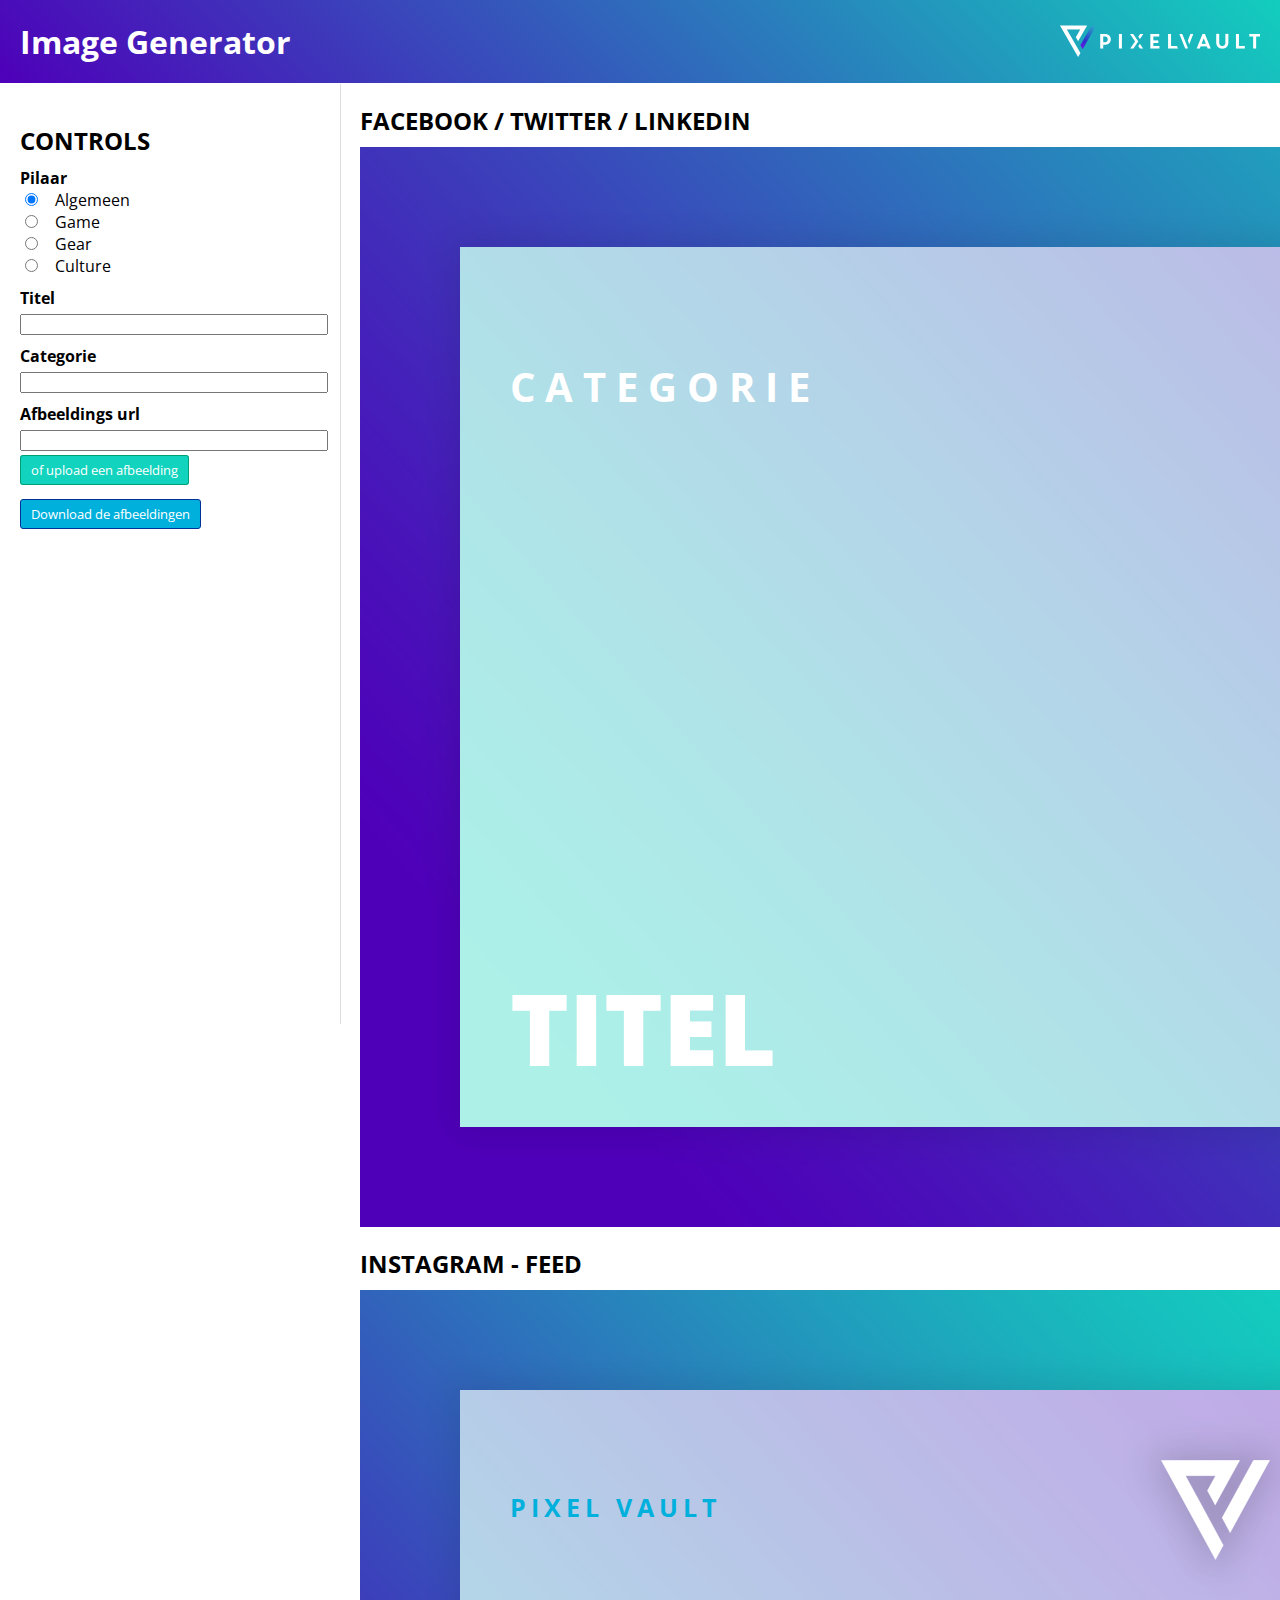
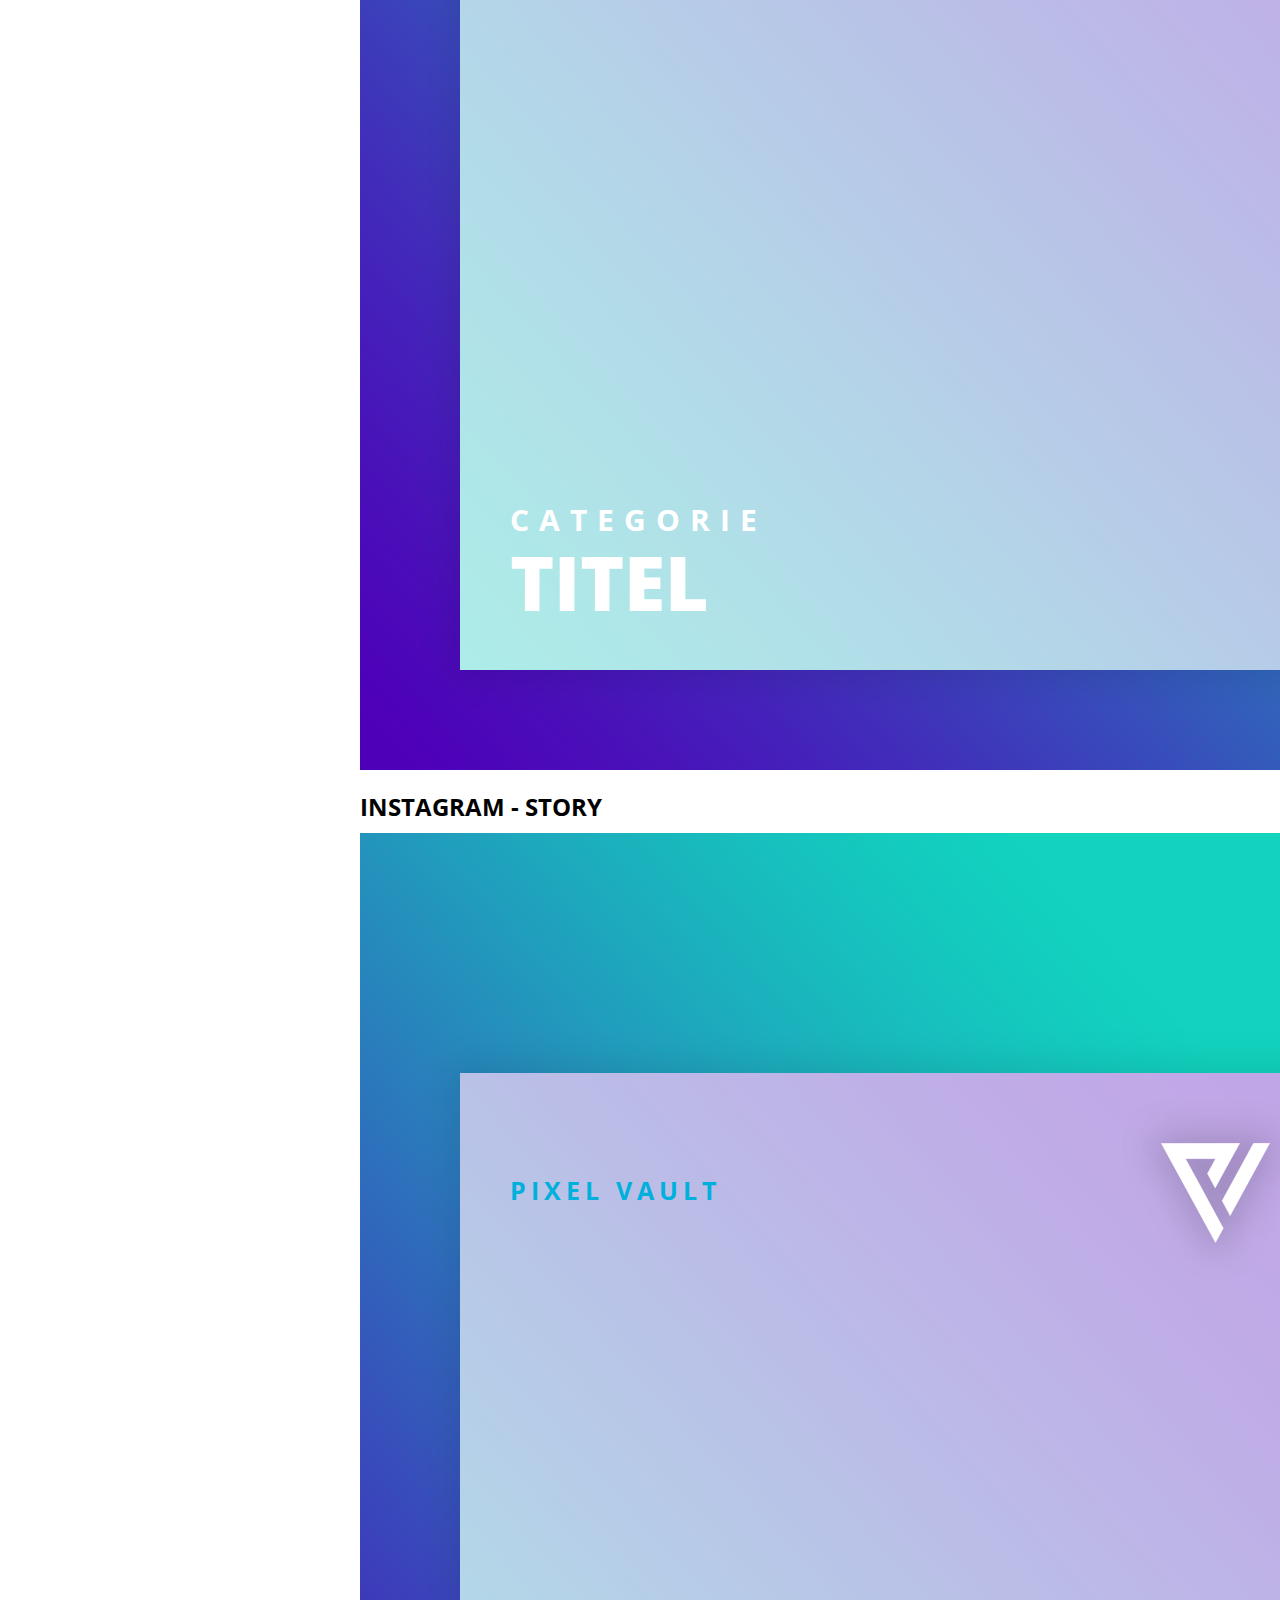
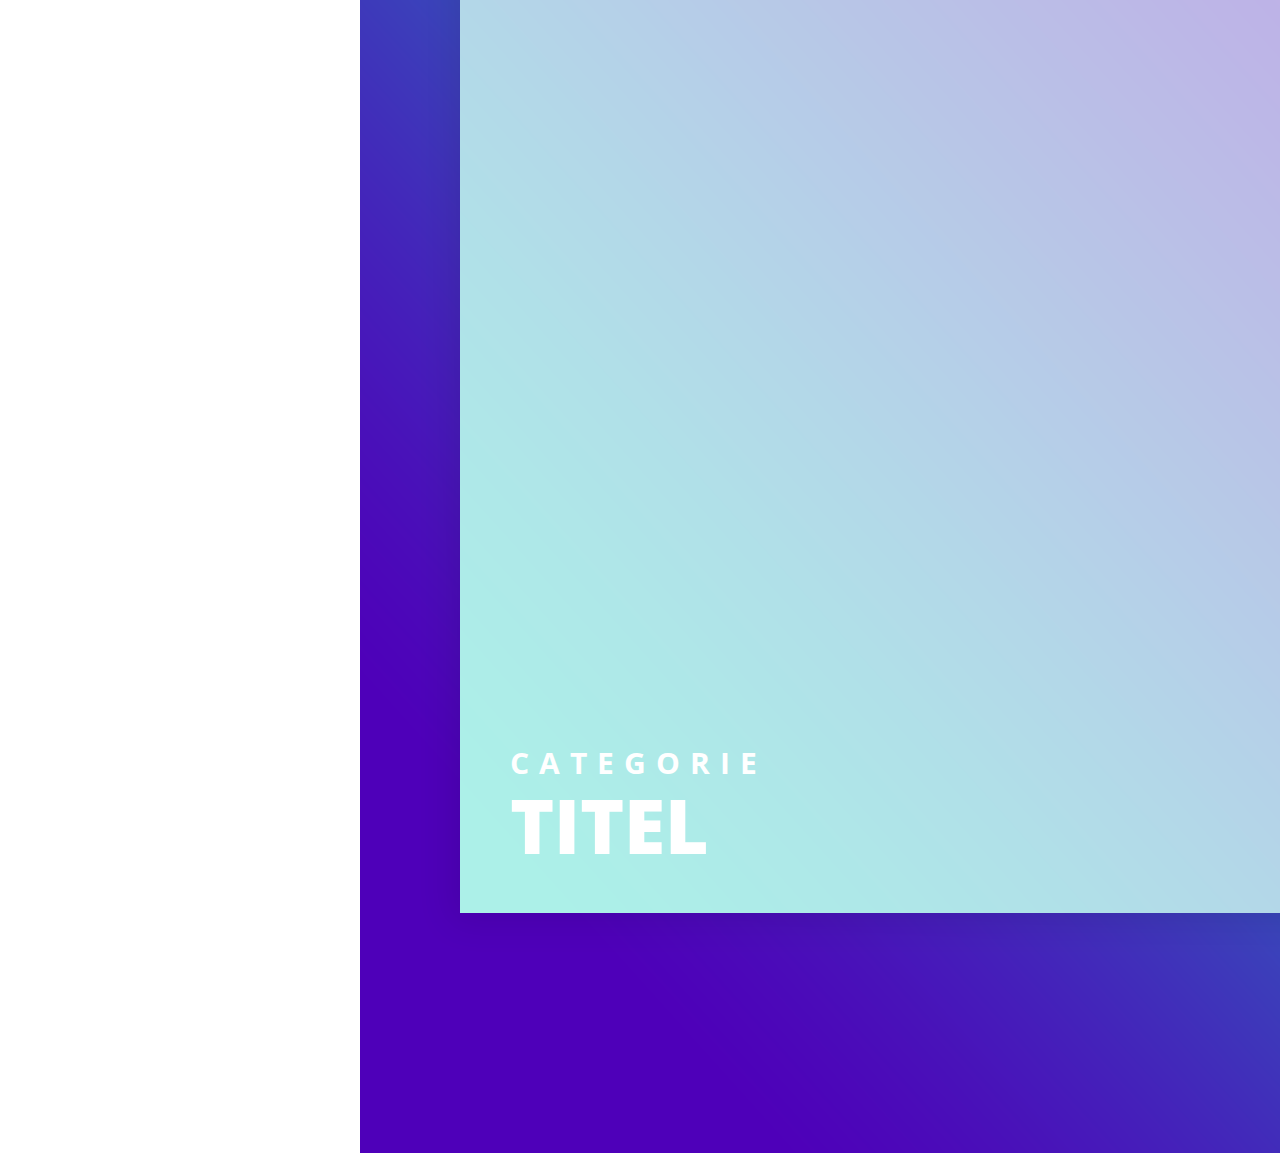
==== img-gen.html @ 2f90450e "Image bij 9-16 format stond pixel te laag." ====
<!DOCTYPE html>
<html>
 <head>
  <title>Image Generator | Pixel Vault</title>

  <link rel="preconnect" href="https://fonts.gstatic.com">
  <link href="https://fonts.googleapis.com/css2?family=Open+Sans:wght@300;400;700;800&display=swap" rel="stylesheet">

  <style>
   #container {
    width: 100%;
    margin: 0px auto;
   }
   #app {
    display: flex;
   }

   /*Text*/
   p, h1, h2, h3, h4, h5, label, button {
    font-family: 'Open Sans', sans-serif;
    margin: 0;
   }

   h2 {
    margin: 20px 0px 10px 0px;
    text-transform: uppercase;
   }

   h3.title {
    font-weight: 800;
    color: #ffffff;
    text-transform: uppercase;
    line-height: 1;
   }

   h4.category {
    font-weight: 700;
    color: #ffffff;
    text-transform: uppercase;
    letter-spacing: 10px;
    line-height: 1;
   }

   h5.pillar,
   .general h5.pillar,
   .game h5.pillar {
    font-weight: 700;
    text-transform: uppercase;
    color: #00b0dc;
    white-space: nowrap;
    line-height: 1;
    letter-spacing: 5px;
   }

   .gear h5.pillar {
    color: #11d3be ;
   }

   .culture h5.pillar {
    color: #dd49ea  ;
   }

   /*Elements*/
   [type="text"] {
    width: 100%;
    margin: 5px 0px 0px 0px;
   }

   .label {
    margin: 10px 0px 0px 0px;
   }

   .button {
    background: none;
    border: 1px solid #dddddd;
    border-radius: 3px;
    padding: 5px 10px;
    font-size: 13px;
   }

   .button.upload {
    background-color: #11d3be;
    border-color: #009f74 !important;
    color: white;
   }

   .button.download {
    background-color: #00b0dc;
    border-color: #003298 !important;
    color: white;
   }

   body,
   #container {
    margin: 0px auto;
   }

   #header {
    width: 100%;
    margin: 0px auto;
    padding: 20px 20px;
    background: rgb(78,0,185);
    background: linear-gradient(45deg, rgba(78,0,185,1) 0%, rgba(17,211,190,1) 100%);
    color: #ffffff;
    position: fixed;
   }

   #header .logo {
    background-image: url('./img/logo-pixelvault.png');
    background-repeat: no-repeat;
    background-position: center right 40px;
    background-size: 200px
   }

   #app {
    padding: 84px 0px 0px 0px;
   }

   /*Input*/
   #input {
    width: 300px;
    height: 100%;
    border-right: 1px solid #dddddd;
    background-color: #ffffff;
    padding: 20px;
    position: fixed;
   }

   #input #pillar_input {
    display: flex;
    flex-direction: column;	
   }

   #input p.label {
    font-weight: bold;
   }

   #input #pillar_input div label {
    margin: 0px 0px 0px 10px;
   }

   #input button#download {
    margin: 20px 0px 0px 0px ;
   }

   #input div.button_div {
    margin: 10px 0px 0px 0px;
   }
   /*Output*/
   #output {
    margin: 0px 0px 0px 340px;
    padding: 0px 0px 0px 20px;
    z-index: -1;
   }

   /*16:9*/
   #output #output_16-9 {
    width: 1920px;
    height: 1080px;
   }
   
   #output #output_16-9 .background_img {
    position: absolute;
    width: 1920px;
    height: 1080px;
    z-index: -1;
   }

   #output #output_16-9 .overlay {
    width: 1920px;
    height: 1080px;
    position: absolute;
    top: 0;
   } 

   #output #output_16-9 h3.title {
    font-size: 100px;
    position: absolute;
    bottom: 150px;
    left: 150px;
    right: 150px;
   }

   #output #output_16-9 h4.category {
    font-size: 40px;
    position: absolute;
    top: 220px;
    left: 150px;
   }

   #output #output_16-9 h5.pillar {
    font-size: 25px;
    position: absolute;
    right: 350px;
    top: 230px;
   }

   /*1:1*/
   #output #output_1-1 {
    width: 1080px;
    height: 1080px;
    overflow: hidden;
   }

   #output #output_1-1 .background_img {
    position: absolute;
    left: -40%;
    width: 1920px;
    height: 1080px;
    z-index: -1;
   }

   #output #output_1-1 .overlay {
    width: 1080px;
    height: 1080px;
    position: absolute;
    top: 0;
   } 
   
   #output #output_1-1 h5.pillar {
    font-size: 25px;
    position: absolute;
    top: 205px;
    left: 150px;
   }

   #output #output_1-1 .text {
    position: absolute;
    bottom: 150px;
    left: 150px;
    right: 150px;
   }

   #output #output_1-1 h4.category {
    font-size: 30px;
    padding: 0 0 10px 0;
   }

   #output #output_1-1 h3.title {
    font-size: 75px;
   }

   /*9:16*/
   #output #output_9-16 {
    width: 1080px;
    height: 1920px;
    overflow: hidden;
   }

   #output #output_9-16 .background_img {
    position: absolute;
    top: 240px;
    left: -40%;
    height: 1440px;
    z-index: -1;
   }

   #output #output_9-16 .overlay {
    width: 1080px;
    height: 1920px;
    position: absolute;
    top: 0;
   } 

   #output #output_9-16 h5.pillar {
    font-size: 25px;
    position: absolute;
    top: 345px;
    left: 150px;
   }

   #output #output_9-16 .text {
    position: absolute;
    bottom: 290px;
    left: 150px;
    right: 150px;
   }

   #output #output_9-16 h4.category {
    font-size: 30px;
    padding: 0 0 10px 0;
   }

   #output #output_9-16 h3.title {
    font-size: 75px;
   }

  </style>
 </head>
 <body>
   <div id="container">
    <div id="header">
     <div class="logo">
      <h1>Image Generator</h1>
     </div>
    </div>
    <div id="app">
     <div id="input">
      <h2>Controls</h2>
      <p class="label">Pilaar</p>
      <div id="pillar_input">
       <div>
        <input type="radio" id="pillar_general" name="pillar" value="general" checked>
        <label for="pillar_general">Algemeen</label>
       </div>
       <div>
        <input type="radio" id="pillar_game" name="pillar" value="game">
        <label for="pillar_game">Game</label>
       </div>
       <div>
        <input type="radio" id="pillar_gear" name="pillar" value="gear">
        <label for="pillar_gear">Gear</label>
       </div>
       <div>
        <input type="radio" id="pillar_culture" name="pillar" value="culture">
        <label for="pillar_culture">Culture</label>
       </div>
      </div>
      <p class="label">Titel</p>
      <input type="text" id="title">
      <p class="label">Categorie</p>
      <input type="text" id="category">
      <p class="label">Afbeeldings url</p>
      <input type="text" id="imageurl">
      <div class="button_div">
       <input type="file" data-for="image" id="image" class="input" accept="image/gif, image/jpeg, image/png" name="image" style="display: none;">
       <label for="image" class="button upload">of upload een afbeelding</label>
      </div>
      <button id="download" class="button download">Download de afbeeldingen</button>
     </div>
     <div id="output">
      <h2>Facebook / Twitter / LinkedIn</h2>
      <div id="output_16-9" class="output general">
       <div style="position: relative;">
        <div class="overlay" style="background: url('./img/overlay_16-9_general.png'); background-size: cover; background-repeat: no-repeat;">
          <h4 class="category">Categorie</h4>
          <h5 class="pillar">Pixel Vault</h5>
          <h3 class="title">Titel</h3>
        </div>
        <img src="" class="background_img" crossorigin="anonymous">
       </div>
      </div>
      <h2>Instagram - Feed</h2>
      <div id="output_1-1" class="output general">
       <div style="position: relative;">
        <div class="overlay" style="background: url('./img/overlay_1-1_general.png'); background-size: cover; background-repeat: no-repeat;">
         <h5 class="pillar">Pixel Vault</h5>
         <div class="text">
          <h4 class="category">Categorie</h4>
          <h3 class="title">Titel</h3>
         </div>
        </div>
        <img src="" class="background_img" crossorigin="anonymous">
       </div>				
      </div>
      <h2>Instagram - Story</h2>
      <div id="output_9-16" class="output general">
       <div style="position: relative;">
        <div class="overlay" style="background: url('./img/overlay_9-16_general.png'); background-size: cover; background-repeat: no-repeat;">
         <h5 class="pillar">Pixel Vault</h5>
         <div class="text">
          <h4 class="category">Categorie</h4>
          <h3 class="title">Titel</h3>
         </div>
        </div>
        <img src="" class="background_img" crossorigin="anonymous">
       </div>			   
      </div>
     </div>
    </div>
   </div>
 </body>
 <script src="https://code.jquery.com/jquery-3.6.0.min.js" integrity="sha256-/xUj+3OJU5yExlq6GSYGSHk7tPXikynS7ogEvDej/m4=" crossorigin="anonymous"></script>
 <script src="./dom-to-image-improved.js"></script>
 <script src="https://cdnjs.cloudflare.com/ajax/libs/FileSaver.js/2.0.0/FileSaver.min.js" integrity="sha512-csNcFYJniKjJxRWRV1R7fvnXrycHP6qDR21mgz1ZP55xY5d+aHLfo9/FcGDQLfn2IfngbAHd8LdfsagcCqgTcQ==" crossorigin="anonymous" referrerpolicy="no-referrer"></script>
 <script>
  $(document).ready(function(){
   //Tover tekst en plaatje in de visualisaties
   $("#title").on("input", function(){
    $("h3.title").text($(this).val());
   });
   $("#category").on("input", function(){
    $("h4.category").text($(this).val());
   });
   $("#imageurl").on("input", function(){
    $(".background_img").attr('src',$(this).val());
   });

   //Verander classes en CSS op basis van pilaar
   $('input[name=pillar]').change(function() {
    if($(this).val() == "general"){   
     $('.output').addClass('general');
     $(".output").removeClass('game');
     $(".output").removeClass('gear');
     $(".output").removeClass('culture');
     $("h5.pillar").text('Pixel Vault');
     $("#output_16-9 .overlay").css({'background':'url("./img/overlay_16-9_general.png")','background-repeat':'no-repeat','background-size':'cover'});
     $("#output_1-1 .overlay").css({'background':'url("./img/overlay_1-1_general.png")','background-repeat':'no-repeat','background-size':'cover'});
     $("#output_9-16 .overlay").css({'background':'url("./img/overlay_9-16_general.png")','background-repeat':'no-repeat','background-size':'cover'});
    }
    else if($(this).val() == "game"){
     $('.output').addClass('game');
     $(".output").removeClass('general');
     $(".output").removeClass('gear');
     $(".output").removeClass('culture');
     $("h5.pillar").text($(this).val());
     $("#output_16-9 .overlay").css({'background':'url("./img/overlay_16-9_game.png")','background-repeat':'no-repeat','background-size':'cover'});
     $("#output_1-1 .overlay").css({'background':'url("./img/overlay_1-1_game.png")','background-repeat':'no-repeat','background-size':'cover'});
     $("#output_9-16 .overlay").css({'background':'url("./img/overlay_9-16_game.png")','background-repeat':'no-repeat','background-size':'cover'});
    }
    else if($(this).val() == "gear"){
     $('.output').addClass('gear');
     $(".output").removeClass('game');
     $(".output").removeClass('general');
     $(".output").removeClass('culture');
     $("h5.pillar").text($(this).val());
     $("#output_16-9 .overlay").css({'background':'url("./img/overlay_16-9_gear.png")','background-repeat':'no-repeat','background-size':'cover'});
     $("#output_1-1 .overlay").css({'background':'url("./img/overlay_1-1_gear.png")','background-repeat':'no-repeat','background-size':'cover'});
     $("#output_9-16 .overlay").css({'background':'url("./img/overlay_9-16_gear.png")','background-repeat':'no-repeat','background-size':'cover'});
    }
    else if($(this).val() == "culture"){
     $('.output').addClass('culture');
     $(".output").removeClass('game');
     $(".output").removeClass('gear');
     $(".output").removeClass('general');
     $("h5.pillar").text($(this).val());
     $("#output_16-9 .overlay").css({'background':'url("./img/overlay_16-9_culture.png")','background-repeat':'no-repeat','background-size':'cover'});
     $("#output_1-1 .overlay").css({'background':'url("./img/overlay_1-1_culture.png")','background-repeat':'no-repeat','background-size':'cover'});
     $("#output_9-16 .overlay").css({'background':'url("./img/overlay_9-16_culture.png")','background-repeat':'no-repeat','background-size':'cover'});
    }
   });

   //Gebruik afbeelding
   $("#image").change(function () {
    if (this.files && this.files[0]) {
     var reader = new FileReader();
     reader.onload = function (e) {
      $('.background_img').attr('src', e.target.result);
     }
     reader.readAsDataURL(this.files[0]);
    }
   });

   //Download de plaatjes
   $("#download").click(function(){
    var x = new Date();
    var y = x.getFullYear().toString();
    var m = (x.getMonth() + 1).toString();
    var d = x.getDate().toString();
    var hh = x.getHours().toString();
    var mm = x.getMinutes().toString();
    (d.length == 1) && (d = '0' + d);
    (m.length == 1) && (m = '0' + m);
    (hh.length == 1) && (hh = '0' + hh);
    (mm.length == 1) && (mm = '0' + mm);
    var date = y + m + d + '_' + hh + mm;

    domtoimage.toJpeg(document.getElementById('output_16-9'), {cacheBust:true, quality: 0.9, width: 1920, height: 1080})
    .then(function (dataUrl) {
        var link = document.createElement('a');
        link.download = date + '_16-9.jpeg';
        link.href = dataUrl;
        link.click();
    });
    domtoimage.toJpeg(document.getElementById('output_1-1'), {cacheBust:true, quality: 0.9, width: 1080, height: 1080})
    .then(function (dataUrl) {
        var link = document.createElement('a');
        link.download = date + '_1-1.jpeg';
        link.href = dataUrl;
        link.click();
    });
    domtoimage.toJpeg(document.getElementById('output_9-16'), {cacheBust:true, quality: 0.9, width: 1080, height: 1920})
    .then(function (dataUrl) {
        var link = document.createElement('a');
        link.download = date + '_9-16.jpeg';
        link.href = dataUrl;
        link.click();
    });
   });
  })
 </script>
</html>
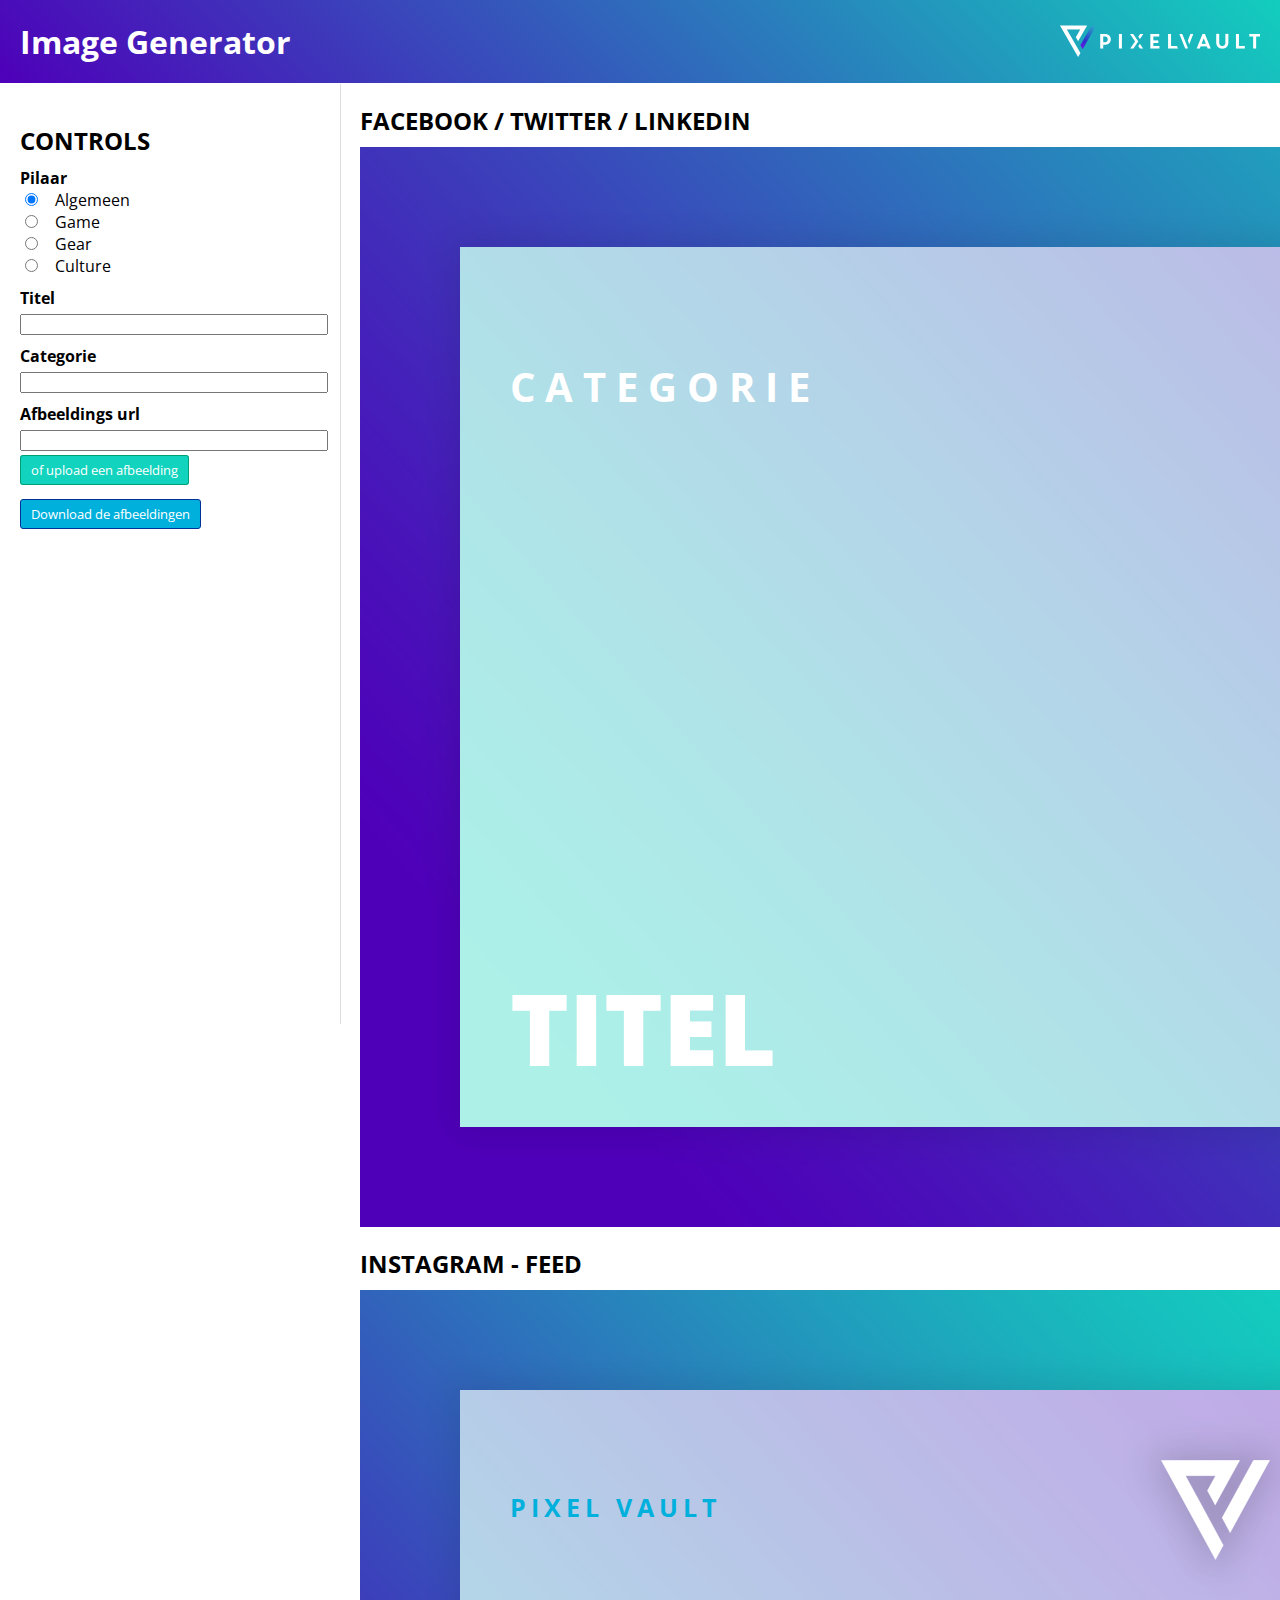
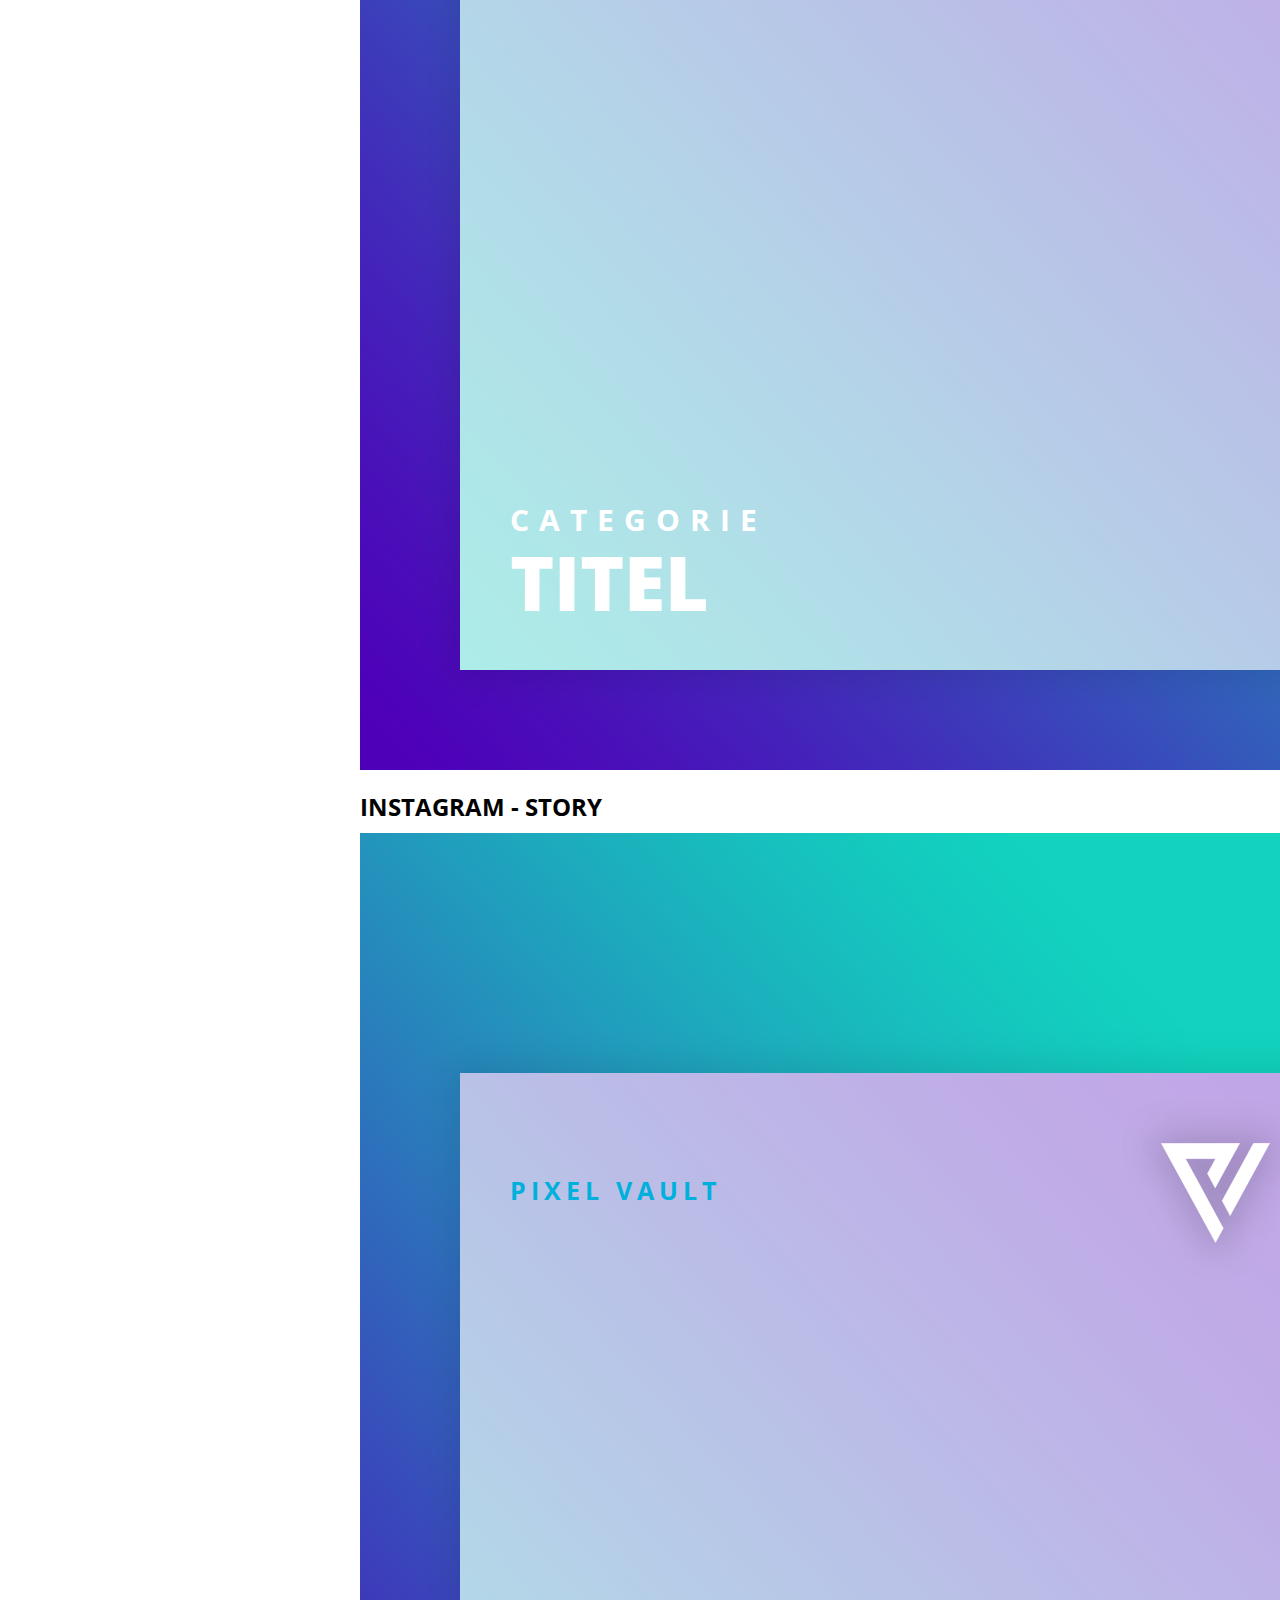
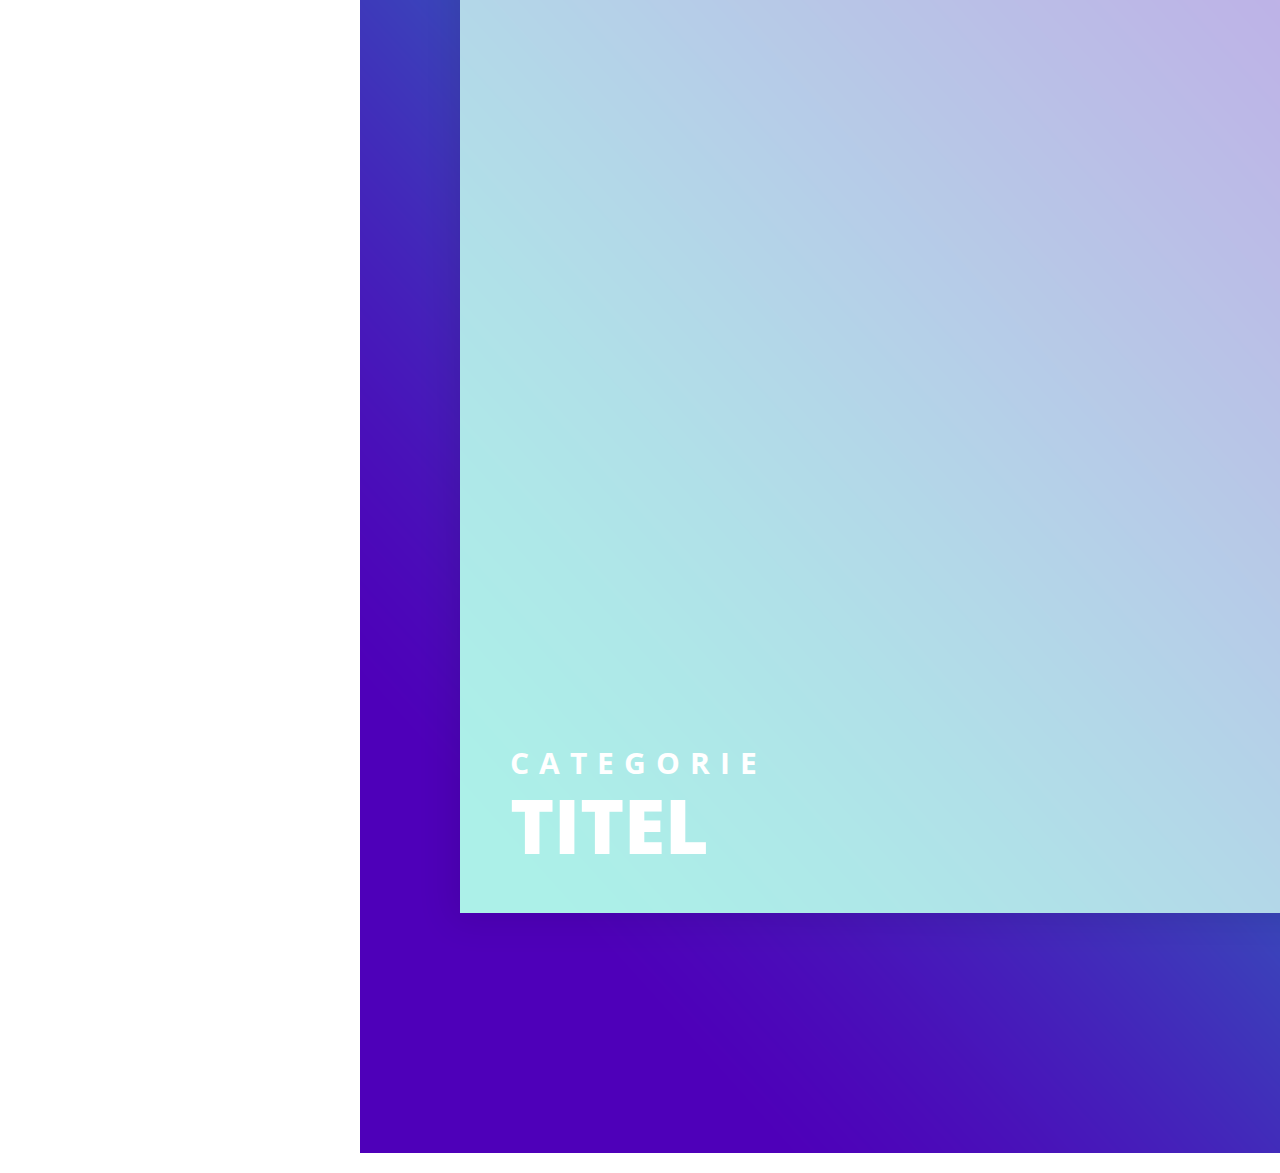
==== commit a2ad95cd: "Fixed padding issue." ====
--- a/img-gen.html
+++ b/img-gen.html
@@ -149,7 +149,7 @@
    /*Output*/
    #output {
     margin: 0px 0px 0px 340px;
-    padding: 0px 0px 0px 20px;
+    padding: 0px 20px 20px 20px;
     z-index: -1;
    }
 
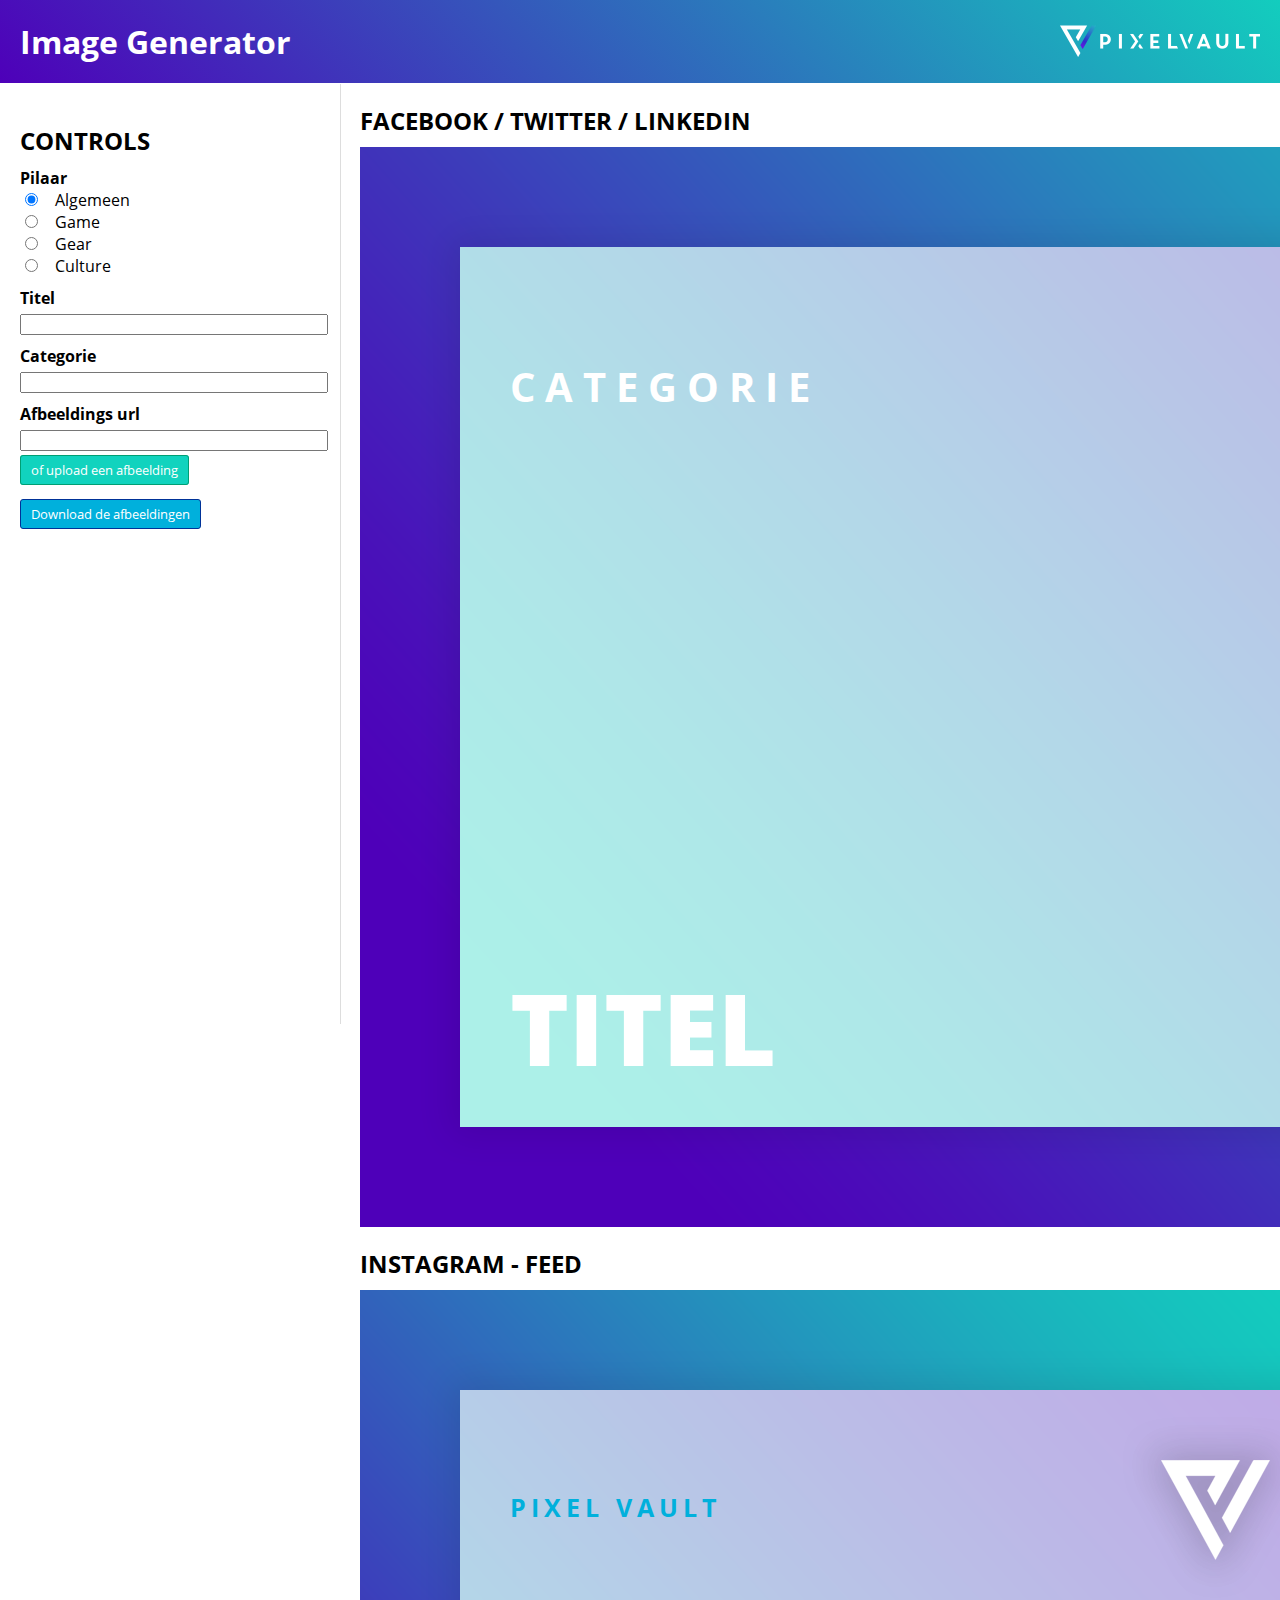
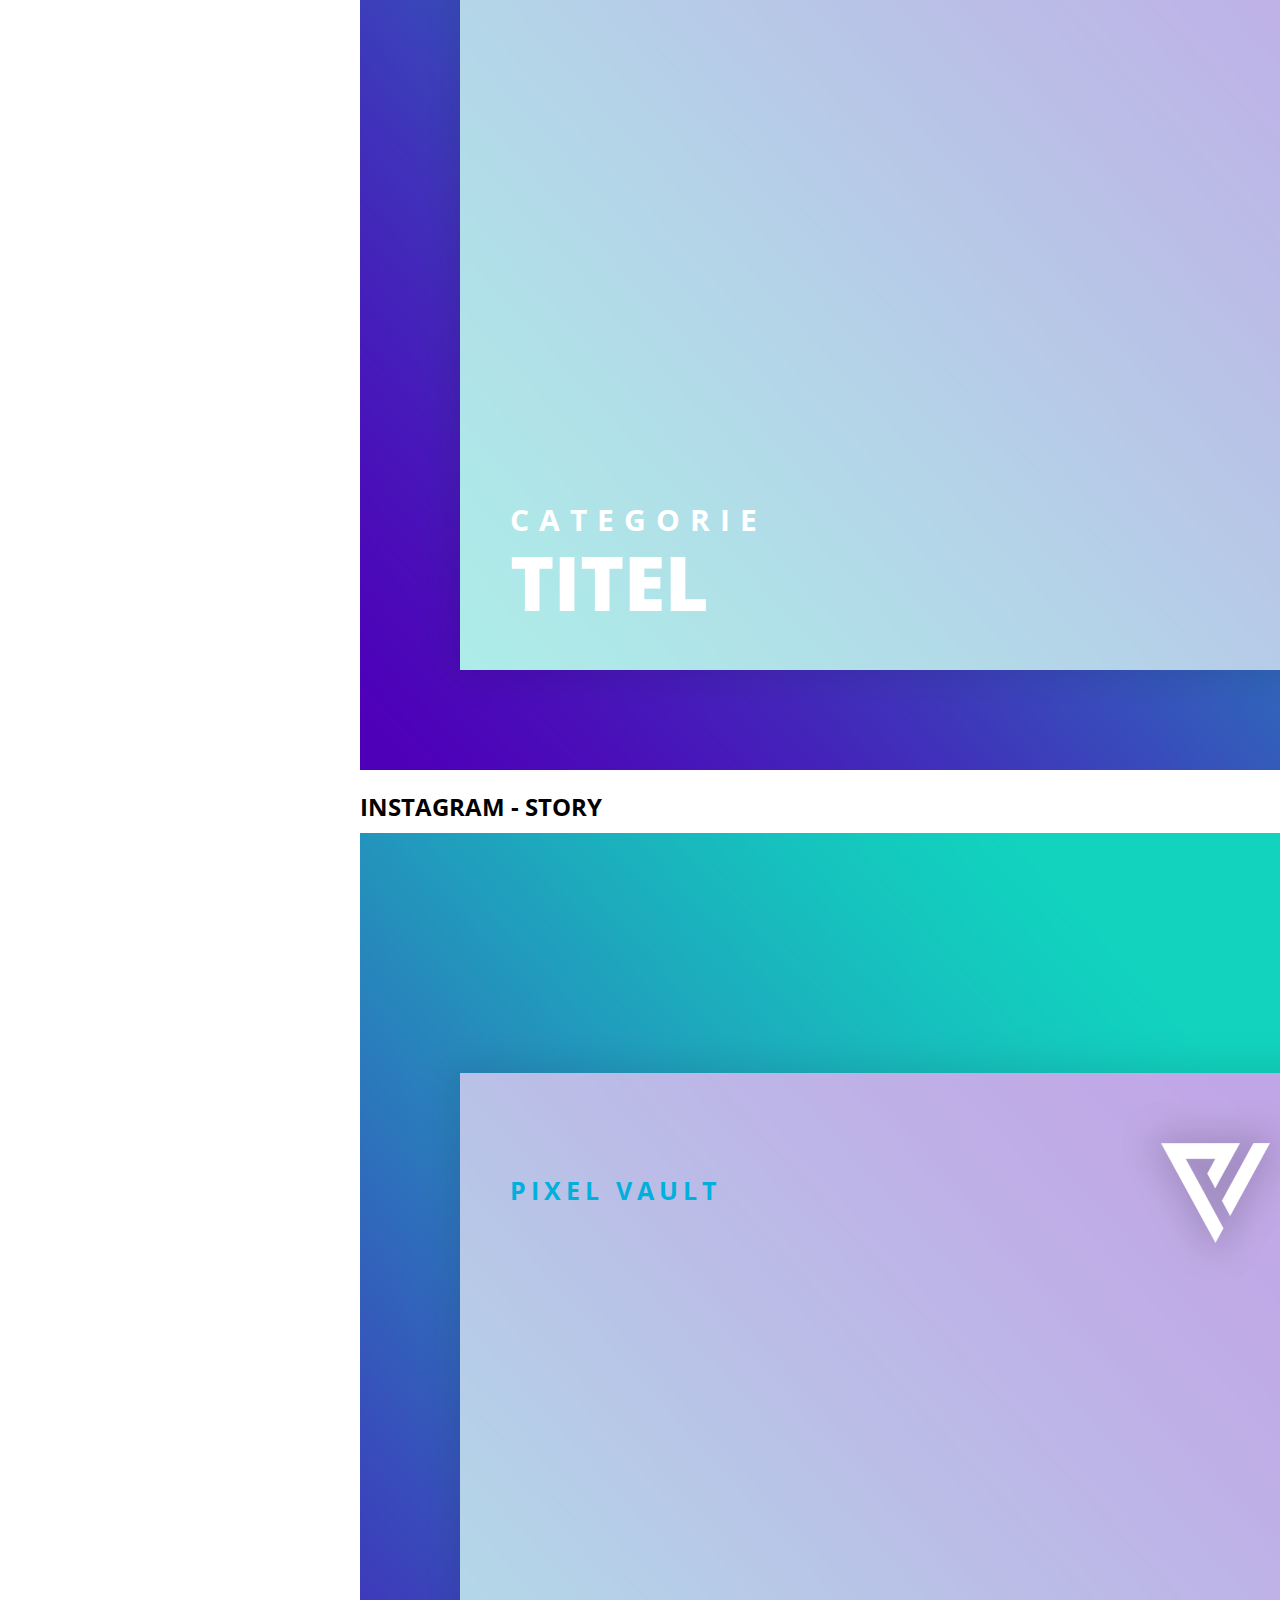
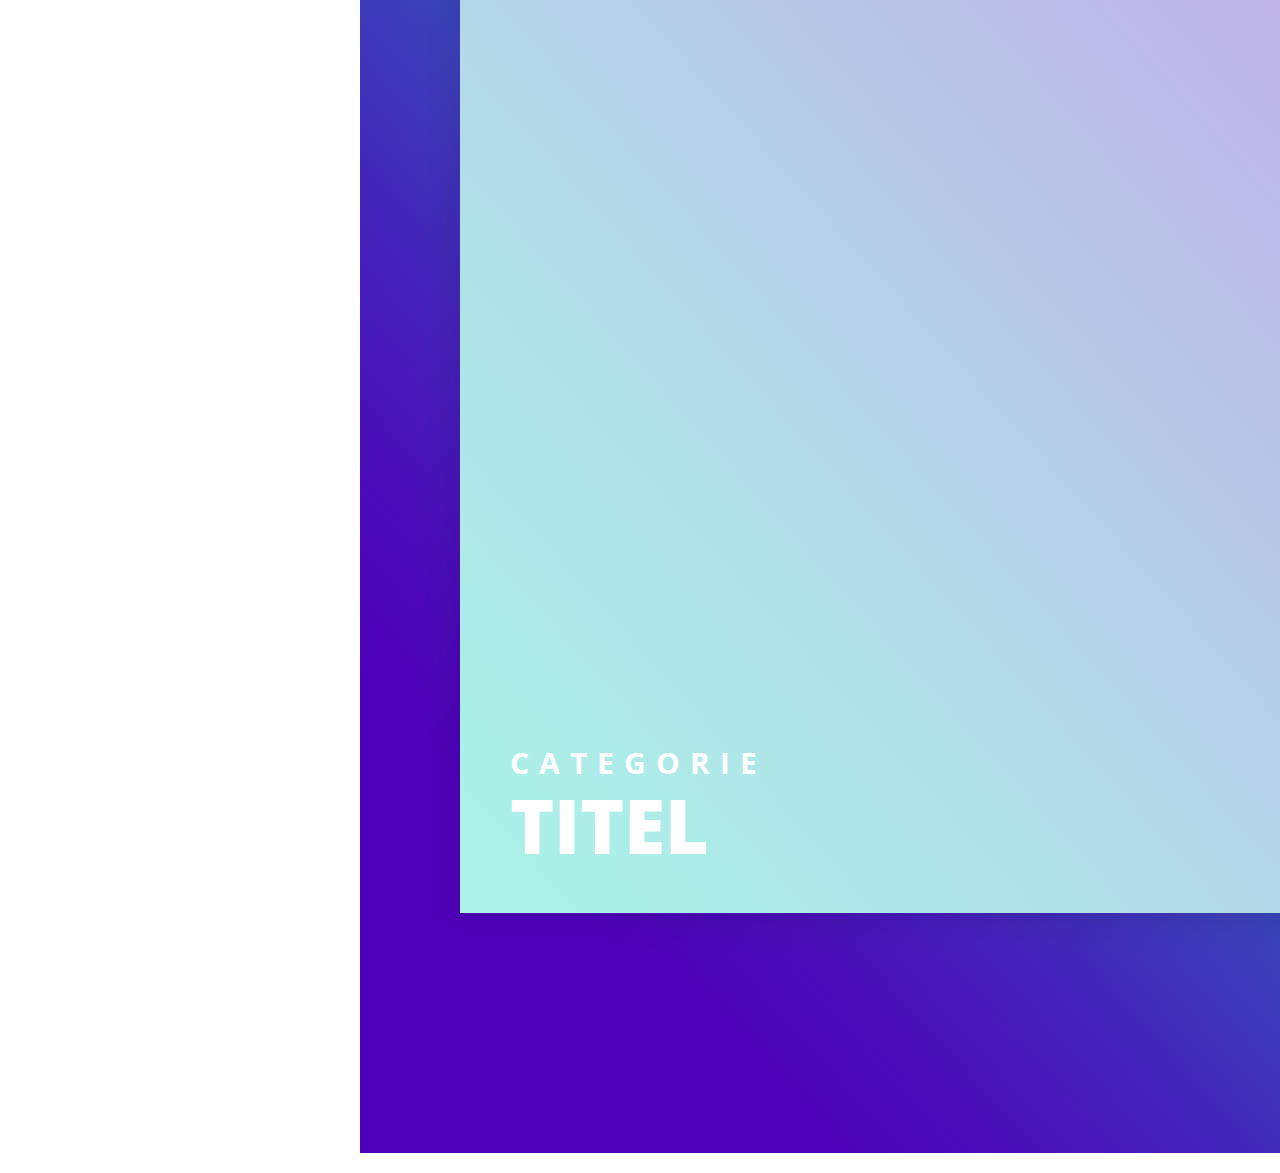
==== commit c425d78d: "Added fonts to html." ====
--- a/img-gen.html
+++ b/img-gen.html
@@ -3,8 +3,28 @@
  <head>
   <title>Image Generator | Pixel Vault</title>
 
-  <link rel="preconnect" href="https://fonts.gstatic.com">
-  <link href="https://fonts.googleapis.com/css2?family=Open+Sans:wght@300;400;700;800&display=swap" rel="stylesheet">
+  <style>
+   @font-face {
+    font-family: 'Open Sans';
+    src: url(./font/OpenSans-Regular.ttf);
+    font-weight: 400;
+   }
+   @font-face {
+    font-family: 'Open Sans';
+    src: url(./font/OpenSans-SemiBold.ttf);
+    font-weight: 600;
+   }
+   @font-face {
+    font-family: 'Open Sans';
+    src: url(./font/OpenSans-Bold.ttf);
+    font-weight: 700;
+   }
+   @font-face {
+    font-family: 'Open Sans';
+    src: url(./font/OpenSans-ExtraBold.ttf);
+    font-weight: 800;
+   }
+  </style>
 
   <style>
    #container {
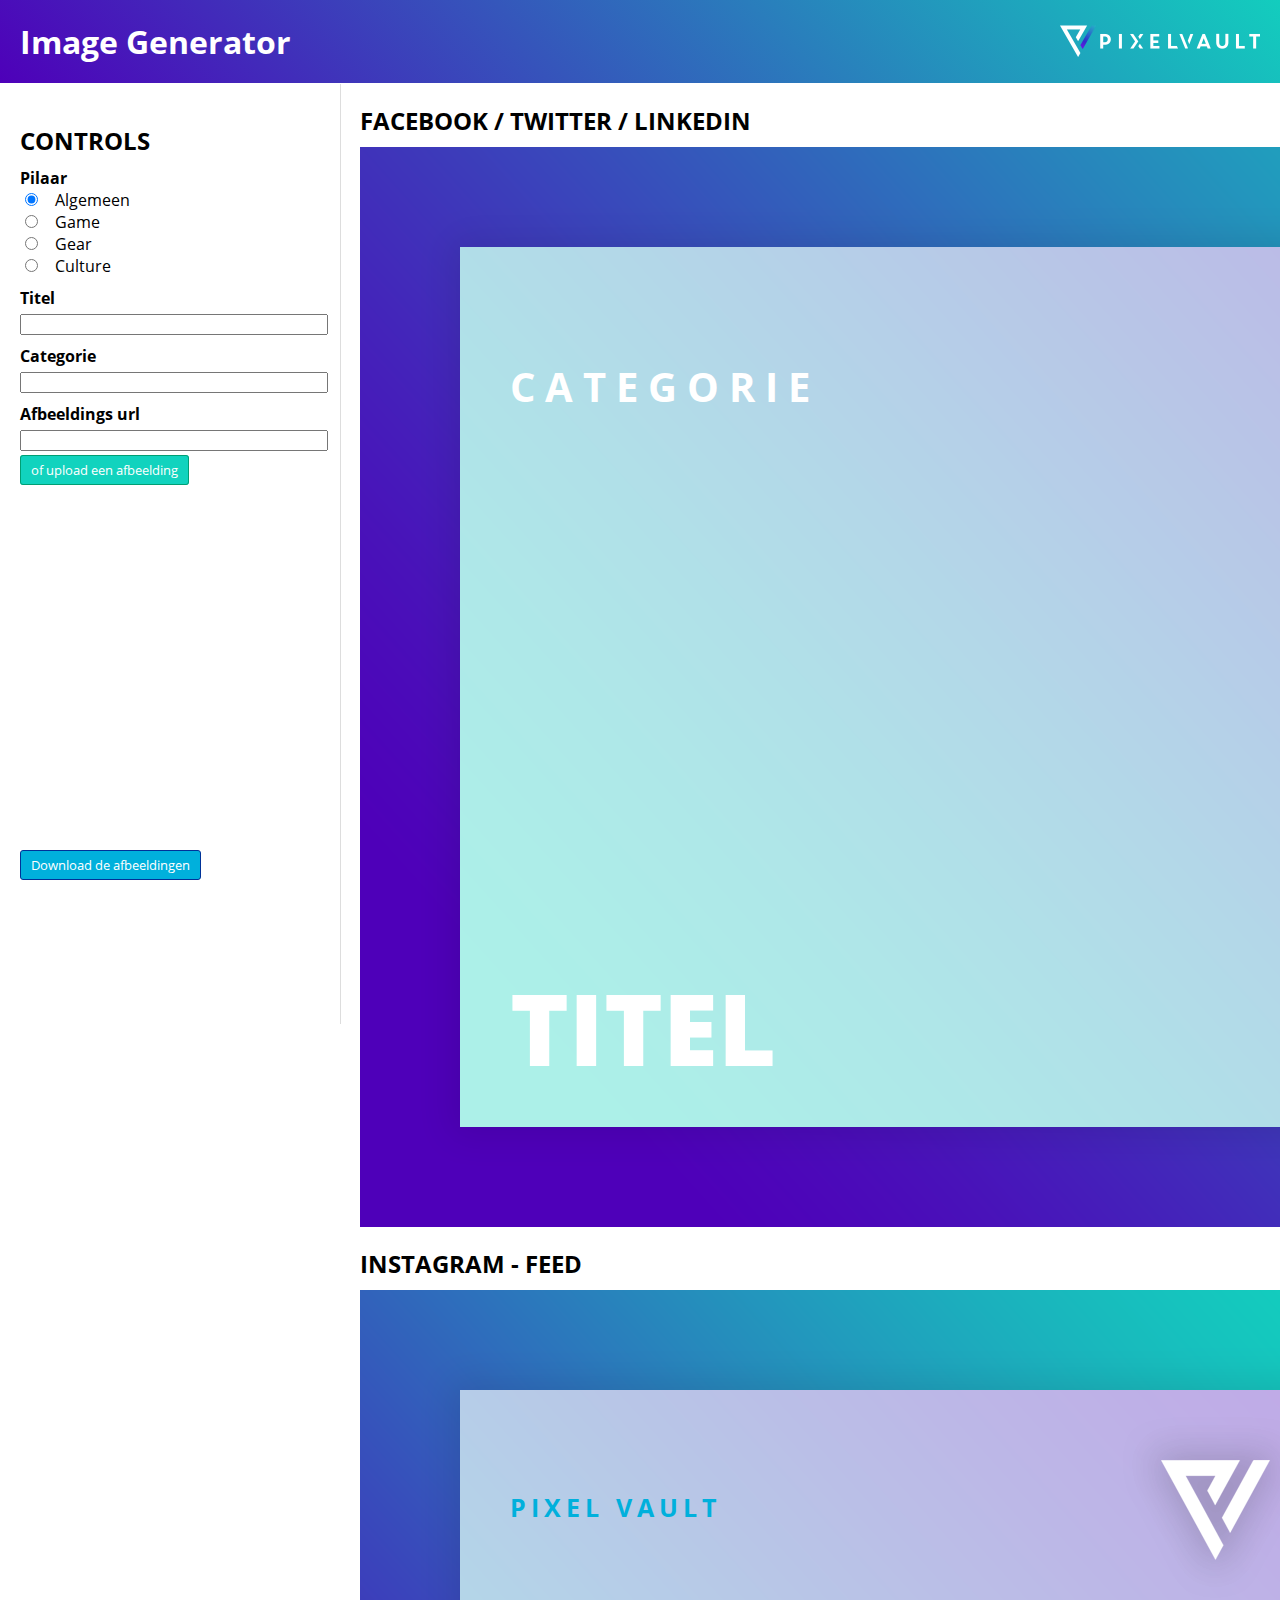
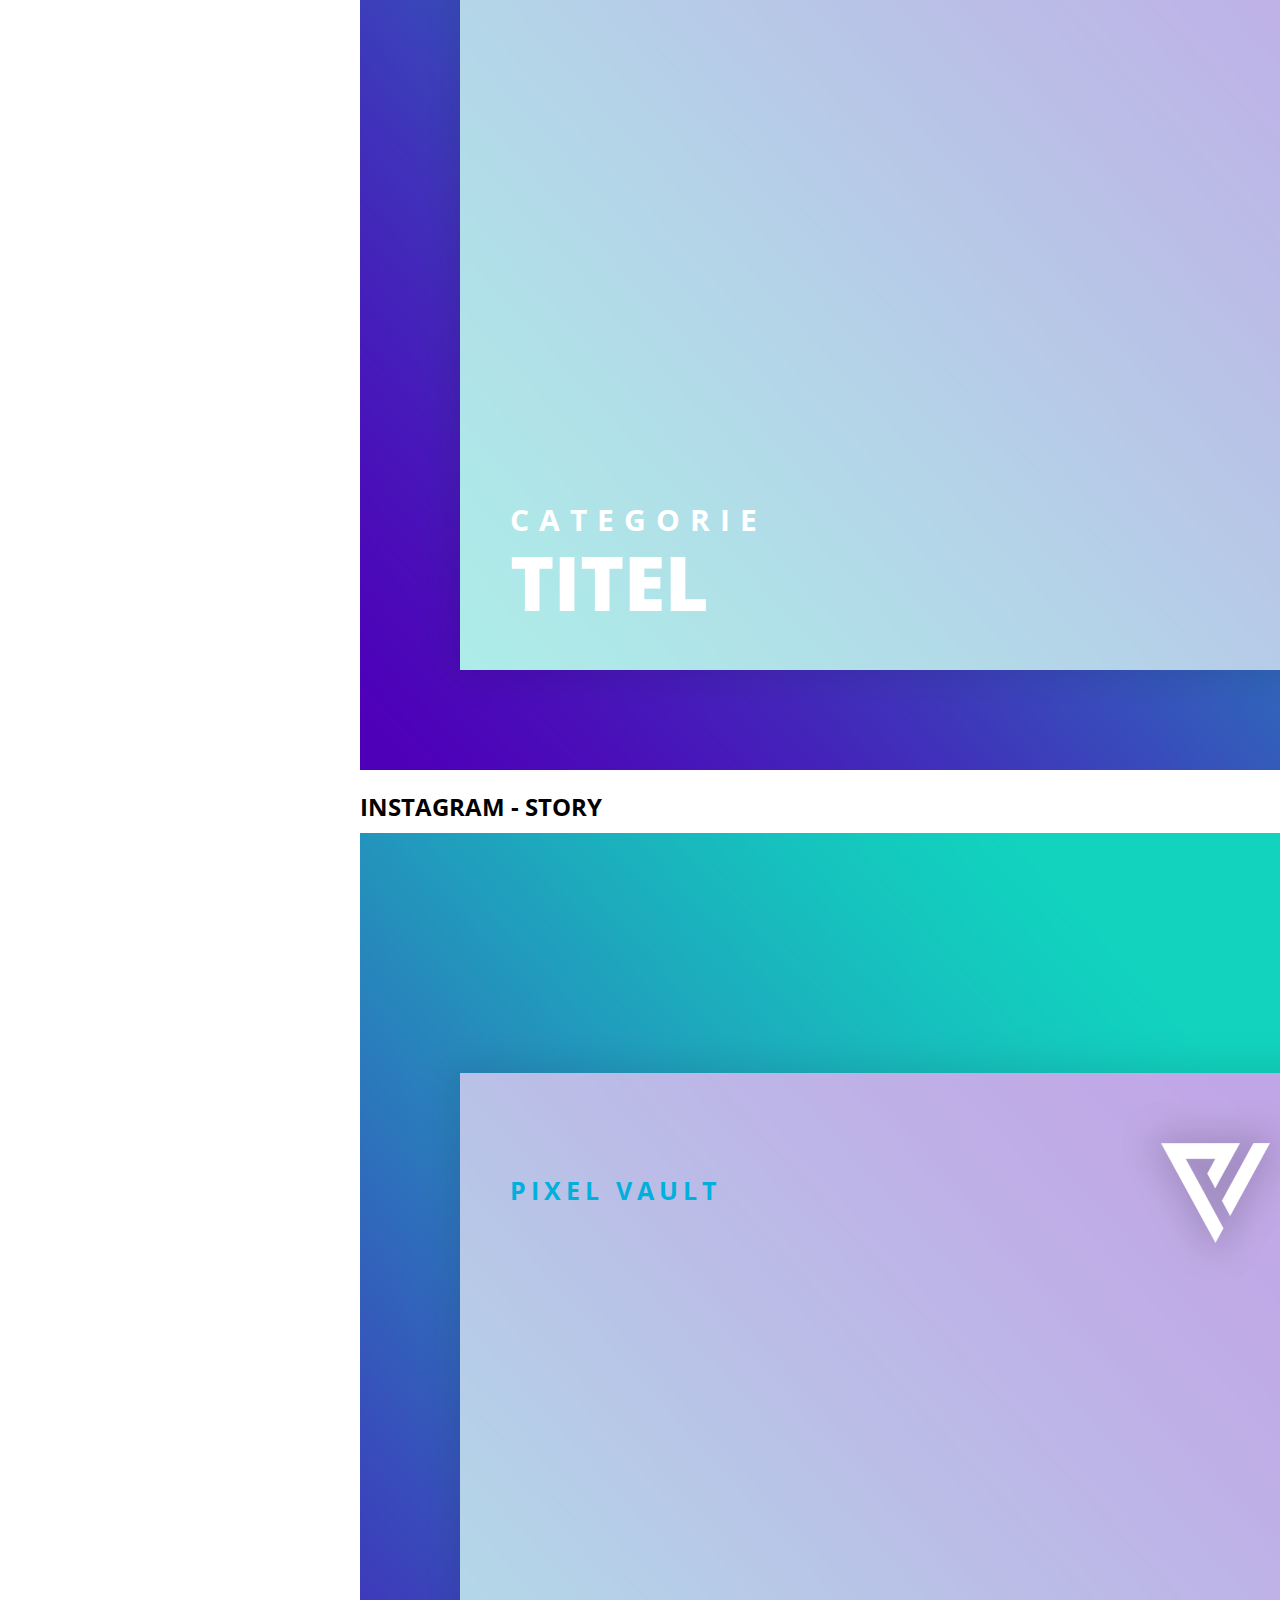
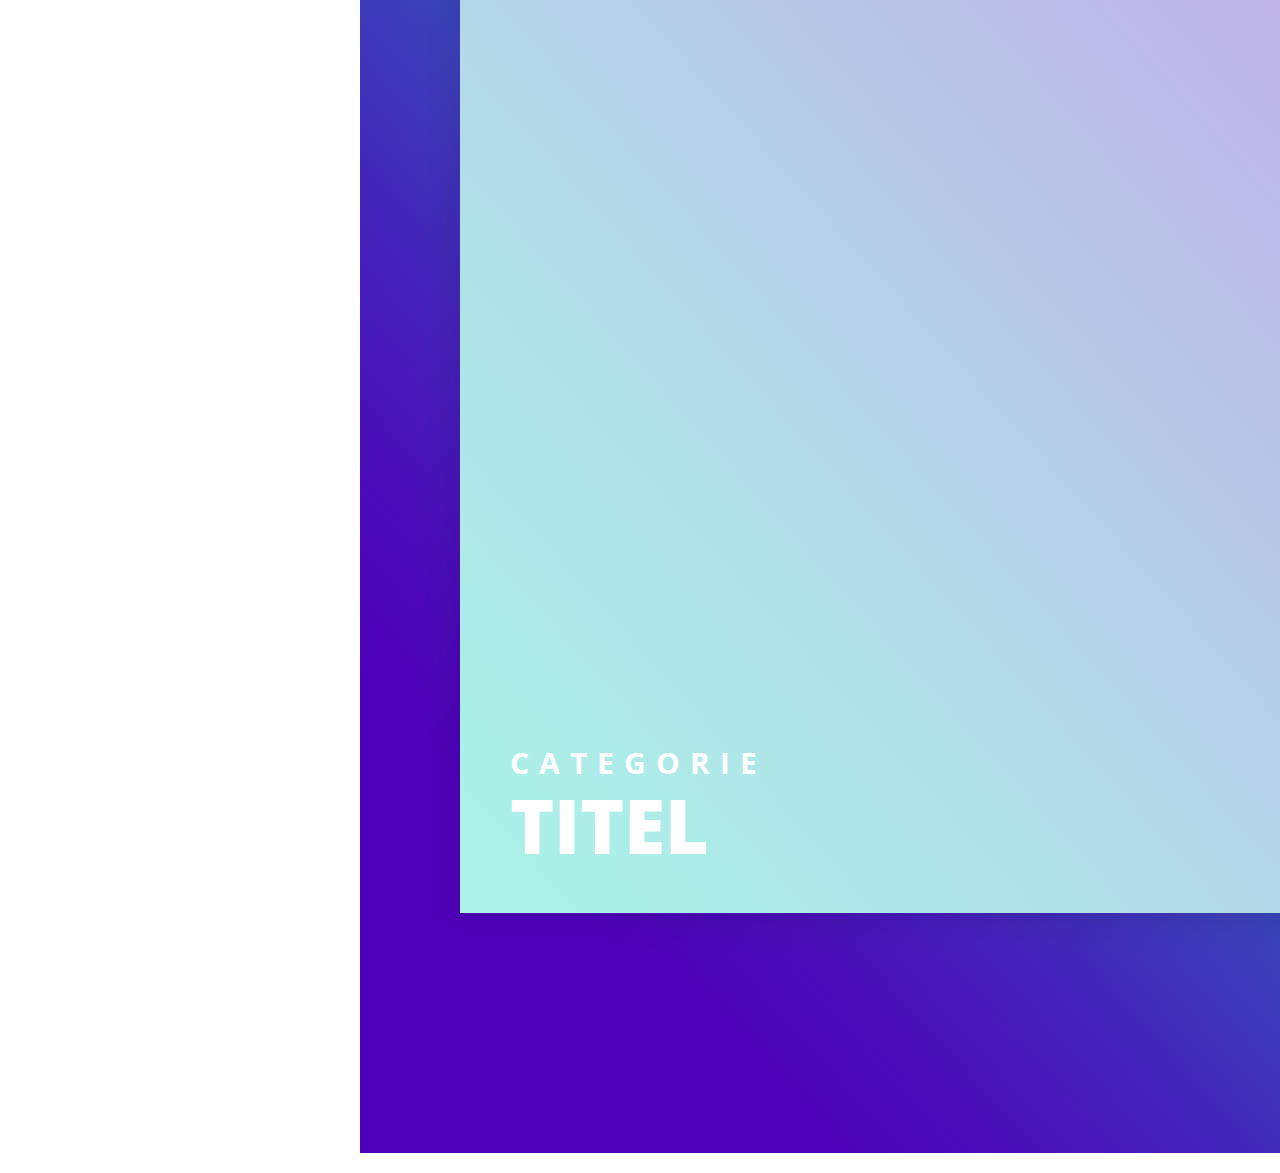
==== commit c9046a12: "Allignment fixes." ====
--- a/img-gen.html
+++ b/img-gen.html
@@ -160,7 +160,8 @@
    }
 
    #input button#download {
-    margin: 20px 0px 0px 0px ;
+    position: fixed;
+    bottom: 20px;
    }
 
    #input div.button_div {
@@ -173,6 +174,12 @@
     z-index: -1;
    }
 
+   #output .image_screen {
+    overflow: hidden;
+    height: 100%;
+    width: 100%;
+   }
+
    /*16:9*/
    #output #output_16-9 {
     width: 1920px;
@@ -182,8 +189,8 @@
    #output #output_16-9 .background_img {
     position: absolute;
     width: 1920px;
-    height: 1080px;
     z-index: -1;
+    overflow: hidden;
    }
 
    #output #output_16-9 .overlay {
@@ -222,12 +229,18 @@
     overflow: hidden;
    }
 
+   #output #outpuy_1-1 .image_screen,
+   #output #outpuy_9-16 .image_screen {
+    position: relative;
+    right: -50%;
+   }
+
    #output #output_1-1 .background_img {
     position: absolute;
-    left: -40%;
+    left: -50%;
     width: 1920px;
-    height: 1080px;
     z-index: -1;
+    overflow: hidden;
    }
 
    #output #output_1-1 .overlay {
@@ -270,9 +283,10 @@
    #output #output_9-16 .background_img {
     position: absolute;
     top: 240px;
-    left: -40%;
+    left: -50%;
     height: 1440px;
     z-index: -1;
+    overflow: hidden;
    }
 
    #output #output_9-16 .overlay {
@@ -357,7 +371,9 @@
           <h5 class="pillar">Pixel Vault</h5>
           <h3 class="title">Titel</h3>
         </div>
-        <img src="" class="background_img" crossorigin="anonymous">
+        <div class="image_screen">
+         <img src="" class="background_img" crossorigin="anonymous">
+        </div>
        </div>
       </div>
       <h2>Instagram - Feed</h2>
@@ -370,7 +386,9 @@
           <h3 class="title">Titel</h3>
          </div>
         </div>
-        <img src="" class="background_img" crossorigin="anonymous">
+        <div class="image_screen">
+         <img src="" class="background_img" crossorigin="anonymous">
+        </div>       
        </div>				
       </div>
       <h2>Instagram - Story</h2>
@@ -383,7 +401,9 @@
           <h3 class="title">Titel</h3>
          </div>
         </div>
-        <img src="" class="background_img" crossorigin="anonymous">
+        <div class="image_screen">
+         <img src="" class="background_img" crossorigin="anonymous">
+        </div>       
        </div>			   
       </div>
      </div>
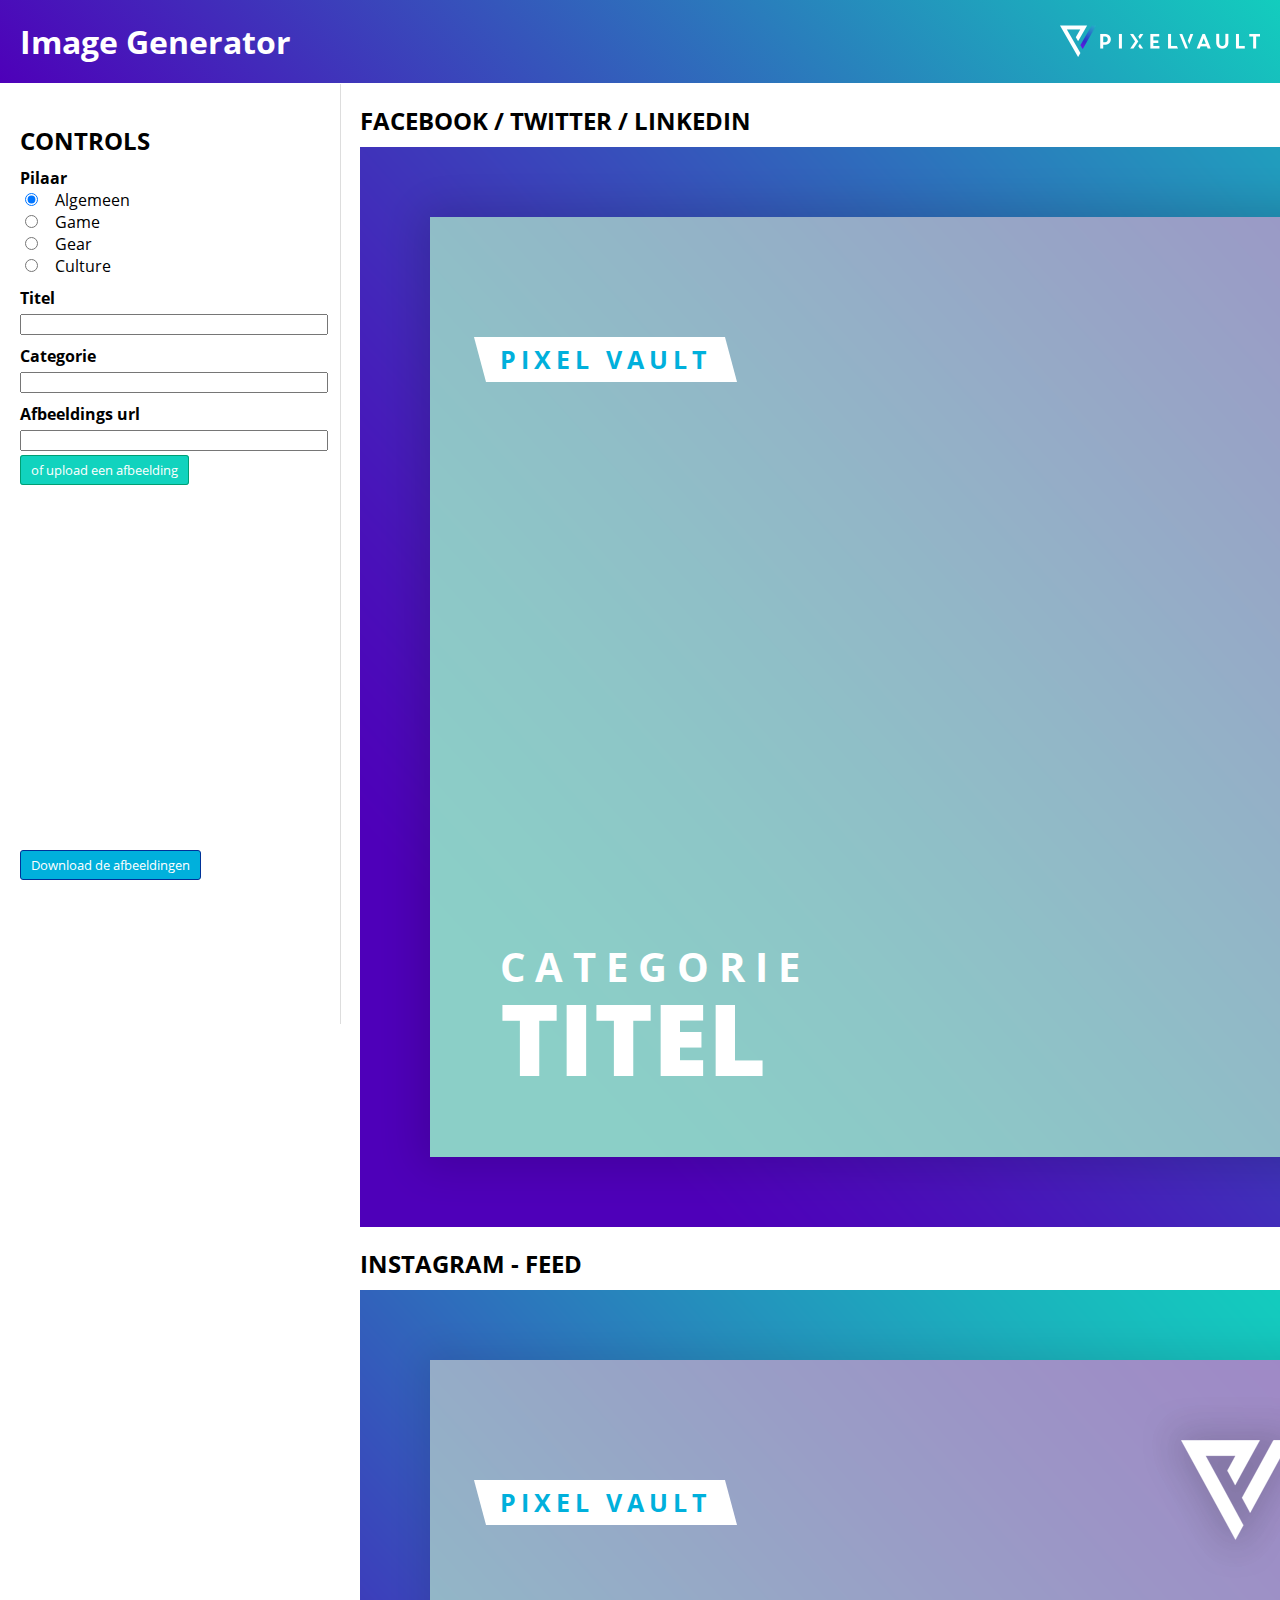
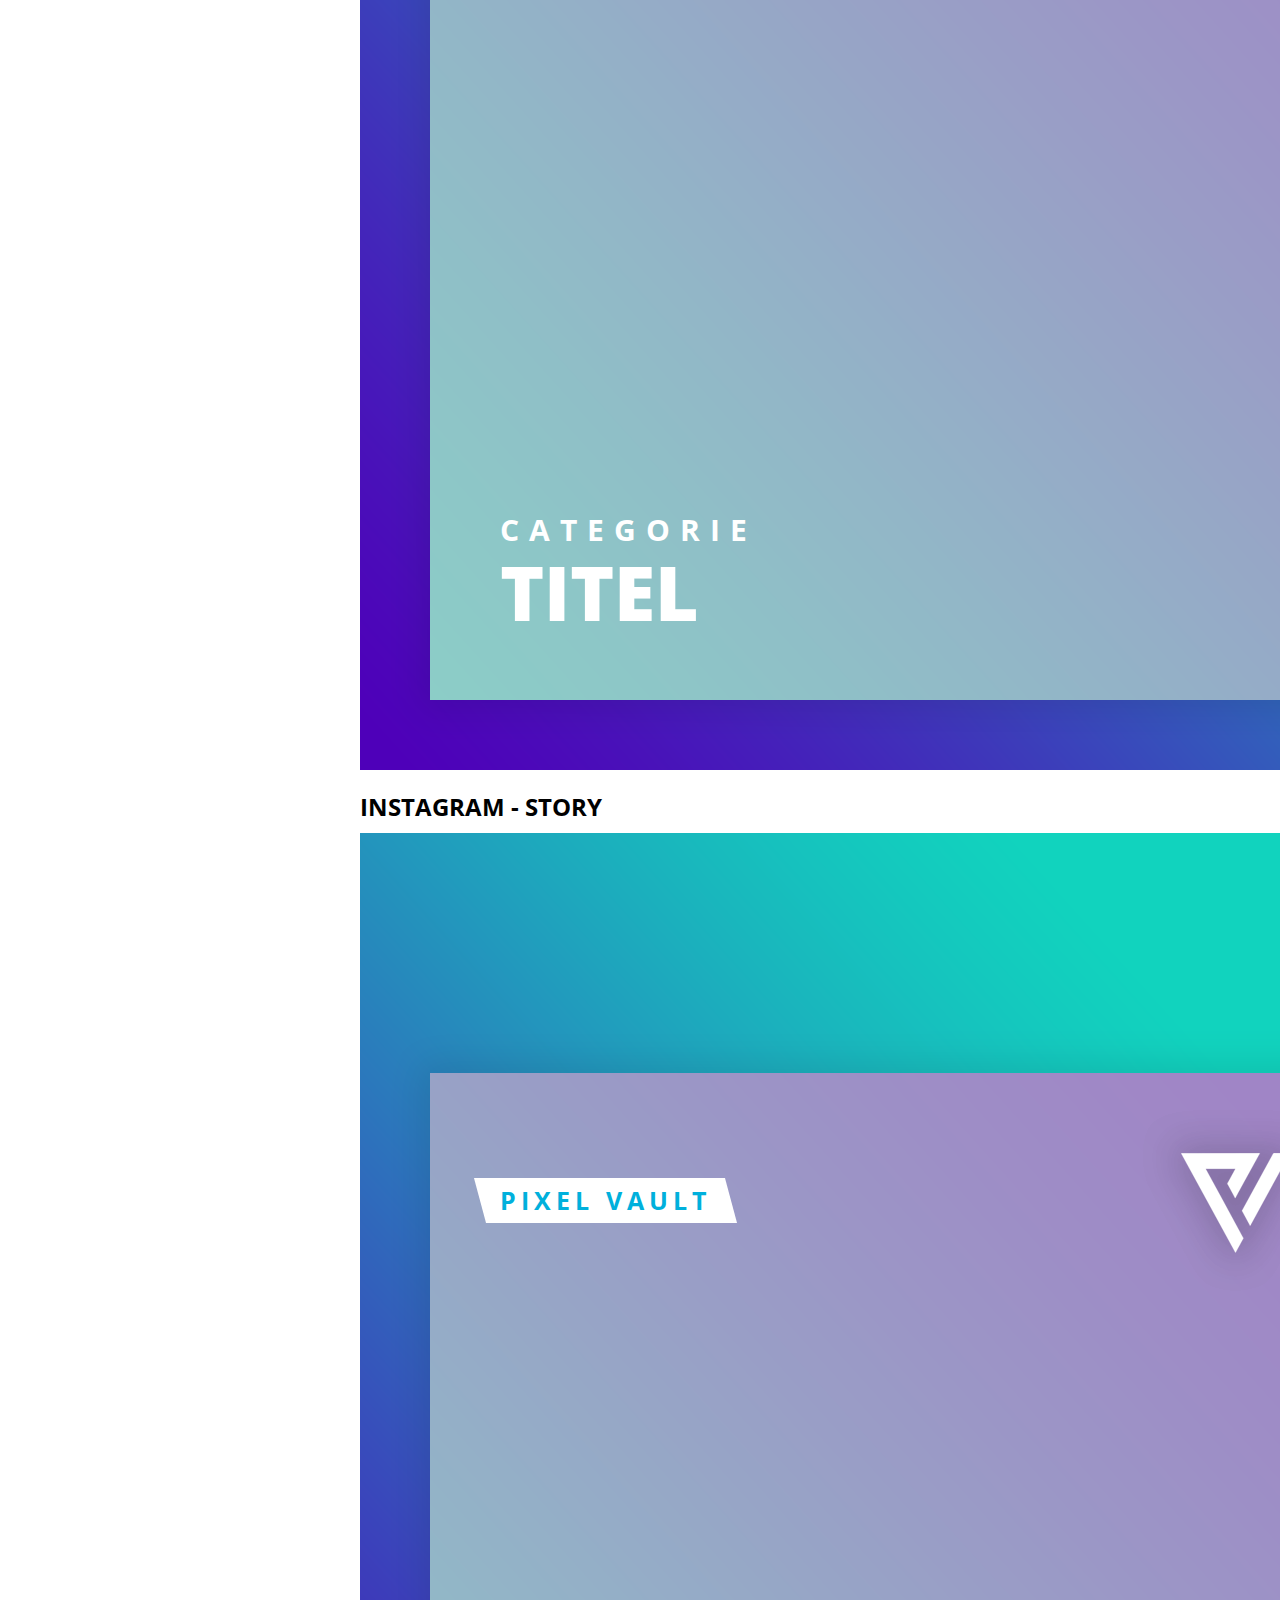
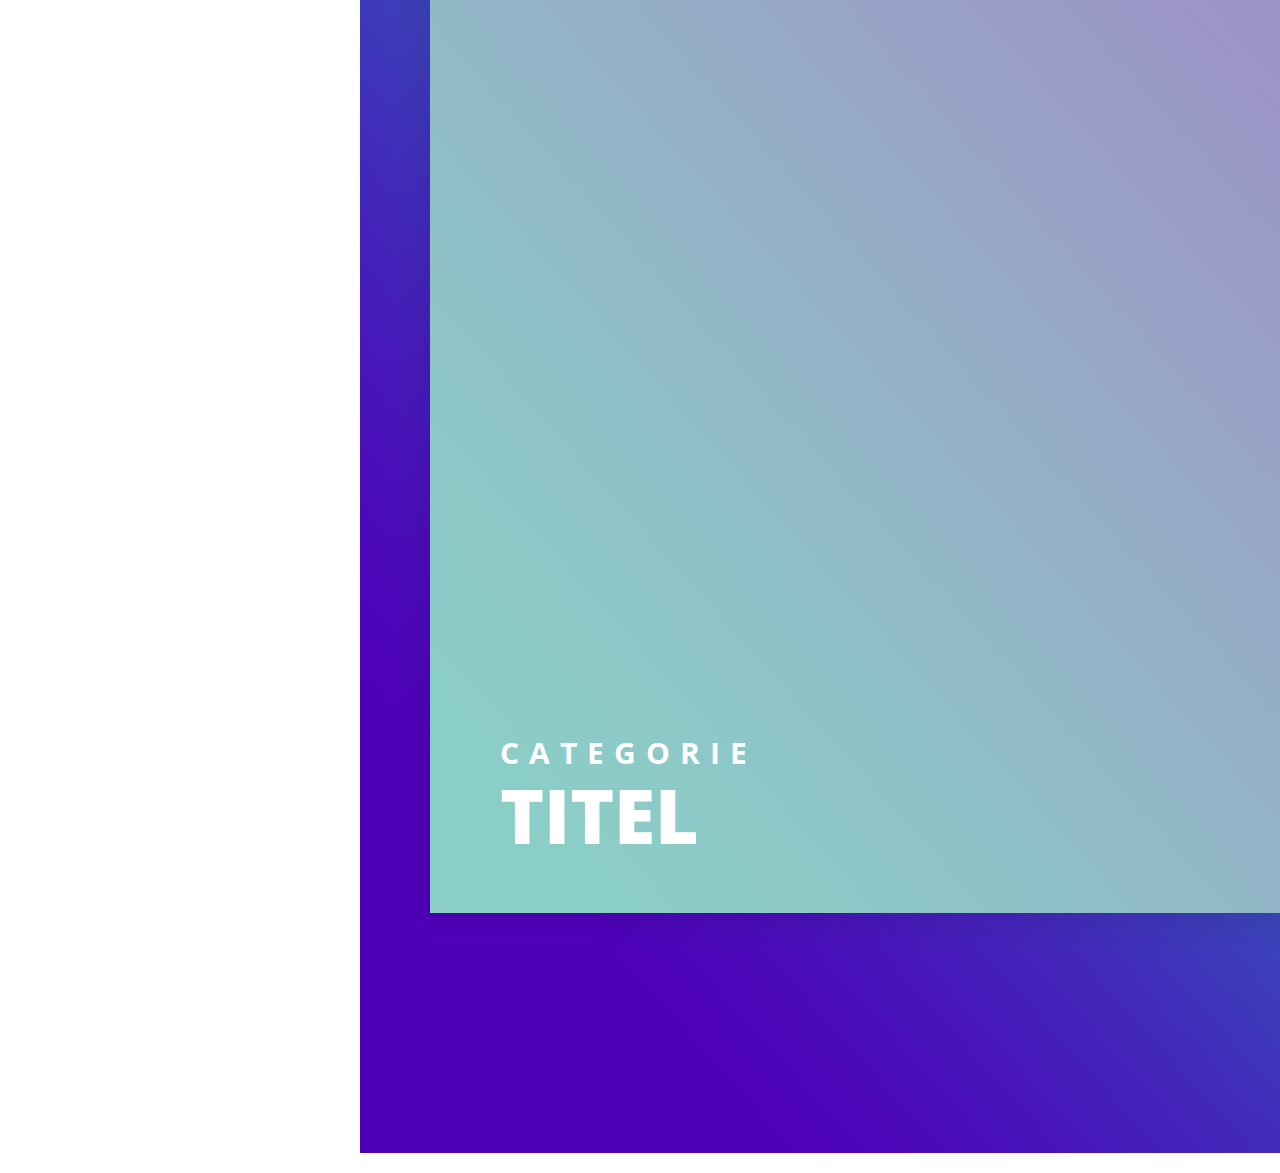
==== commit fe174e32: "Updated styling." ====
--- a/img-gen.html
+++ b/img-gen.html
@@ -136,6 +136,12 @@
     padding: 84px 0px 0px 0px;
    }
 
+   div.pillar {
+    background-color: white;
+    padding: 10px 20px;
+    transform: skewX(15deg);
+   }
+
    /*Input*/
    #input {
     width: 300px;
@@ -184,6 +190,8 @@
    #output #output_16-9 {
     width: 1920px;
     height: 1080px;
+    background-color: rgba(51, 51, 51, 0.25);
+    overflow: hidden;
    }
    
    #output #output_16-9 .background_img {
@@ -200,26 +208,30 @@
     top: 0;
    } 
 
+   #output #output_16-9 .text {
+    position: absolute;
+    bottom: 140px;
+    left: 140px;
+    right: 140px;
+   }
+
    #output #output_16-9 h3.title {
     font-size: 100px;
-    position: absolute;
-    bottom: 150px;
-    left: 150px;
-    right: 150px;
    }
 
    #output #output_16-9 h4.category {
     font-size: 40px;
-    position: absolute;
-    top: 220px;
-    left: 150px;
-   }
-
+    white-space: nowrap;
+   }
+
+   #output #output_16-9 div.pillar {
+    position: absolute;
+    left: 120px;
+    top: 190px;    
+   }
    #output #output_16-9 h5.pillar {
     font-size: 25px;
-    position: absolute;
-    right: 350px;
-    top: 230px;
+    transform: skewX(-15deg);
    }
 
    /*1:1*/
@@ -227,6 +239,7 @@
     width: 1080px;
     height: 1080px;
     overflow: hidden;
+    background-color: rgba(51, 51, 51, 0.25);
    }
 
    #output #outpuy_1-1 .image_screen,
@@ -250,23 +263,28 @@
     top: 0;
    } 
    
+   #output #output_1-1 div.pillar {
+    position: absolute;
+    left: 120px;
+    top: 190px;    
+   }
+
    #output #output_1-1 h5.pillar {
     font-size: 25px;
-    position: absolute;
-    top: 205px;
-    left: 150px;
+    transform: skewX(-15deg);
    }
 
    #output #output_1-1 .text {
     position: absolute;
-    bottom: 150px;
-    left: 150px;
-    right: 150px;
+    bottom: 140px;
+    left: 140px;
+    right: 140px;
    }
 
    #output #output_1-1 h4.category {
     font-size: 30px;
     padding: 0 0 10px 0;
+    white-space: nowrap;
    }
 
    #output #output_1-1 h3.title {
@@ -278,6 +296,7 @@
     width: 1080px;
     height: 1920px;
     overflow: hidden;
+    background-color: rgba(51, 51, 51, 0.25);
    }
 
    #output #output_9-16 .background_img {
@@ -296,23 +315,27 @@
     top: 0;
    } 
 
+   #output #output_9-16 div.pillar {
+    position: absolute;
+    left: 120px;
+    top: 345px;    
+   }
    #output #output_9-16 h5.pillar {
     font-size: 25px;
-    position: absolute;
-    top: 345px;
-    left: 150px;
+    transform: skewX(-15deg);
    }
 
    #output #output_9-16 .text {
     position: absolute;
-    bottom: 290px;
-    left: 150px;
-    right: 150px;
+    bottom: 300px;
+    left: 140px;
+    right: 140px;
    }
 
    #output #output_9-16 h4.category {
     font-size: 30px;
     padding: 0 0 10px 0;
+    white-space: nowrap;
    }
 
    #output #output_9-16 h3.title {
@@ -367,9 +390,13 @@
       <div id="output_16-9" class="output general">
        <div style="position: relative;">
         <div class="overlay" style="background: url('./img/overlay_16-9_general.png'); background-size: cover; background-repeat: no-repeat;">
+         <div class="pillar">
+          <h5 class="pillar">Pixel Vault</h5>
+         </div>
+         <div class="text">
           <h4 class="category">Categorie</h4>
-          <h5 class="pillar">Pixel Vault</h5>
           <h3 class="title">Titel</h3>
+         </div>
         </div>
         <div class="image_screen">
          <img src="" class="background_img" crossorigin="anonymous">
@@ -380,7 +407,9 @@
       <div id="output_1-1" class="output general">
        <div style="position: relative;">
         <div class="overlay" style="background: url('./img/overlay_1-1_general.png'); background-size: cover; background-repeat: no-repeat;">
-         <h5 class="pillar">Pixel Vault</h5>
+         <div class="pillar">
+          <h5 class="pillar">Pixel Vault</h5>
+         </div>
          <div class="text">
           <h4 class="category">Categorie</h4>
           <h3 class="title">Titel</h3>
@@ -395,7 +424,9 @@
       <div id="output_9-16" class="output general">
        <div style="position: relative;">
         <div class="overlay" style="background: url('./img/overlay_9-16_general.png'); background-size: cover; background-repeat: no-repeat;">
-         <h5 class="pillar">Pixel Vault</h5>
+         <div class="pillar">
+          <h5 class="pillar">Pixel Vault</h5>
+         </div>
          <div class="text">
           <h4 class="category">Categorie</h4>
           <h3 class="title">Titel</h3>
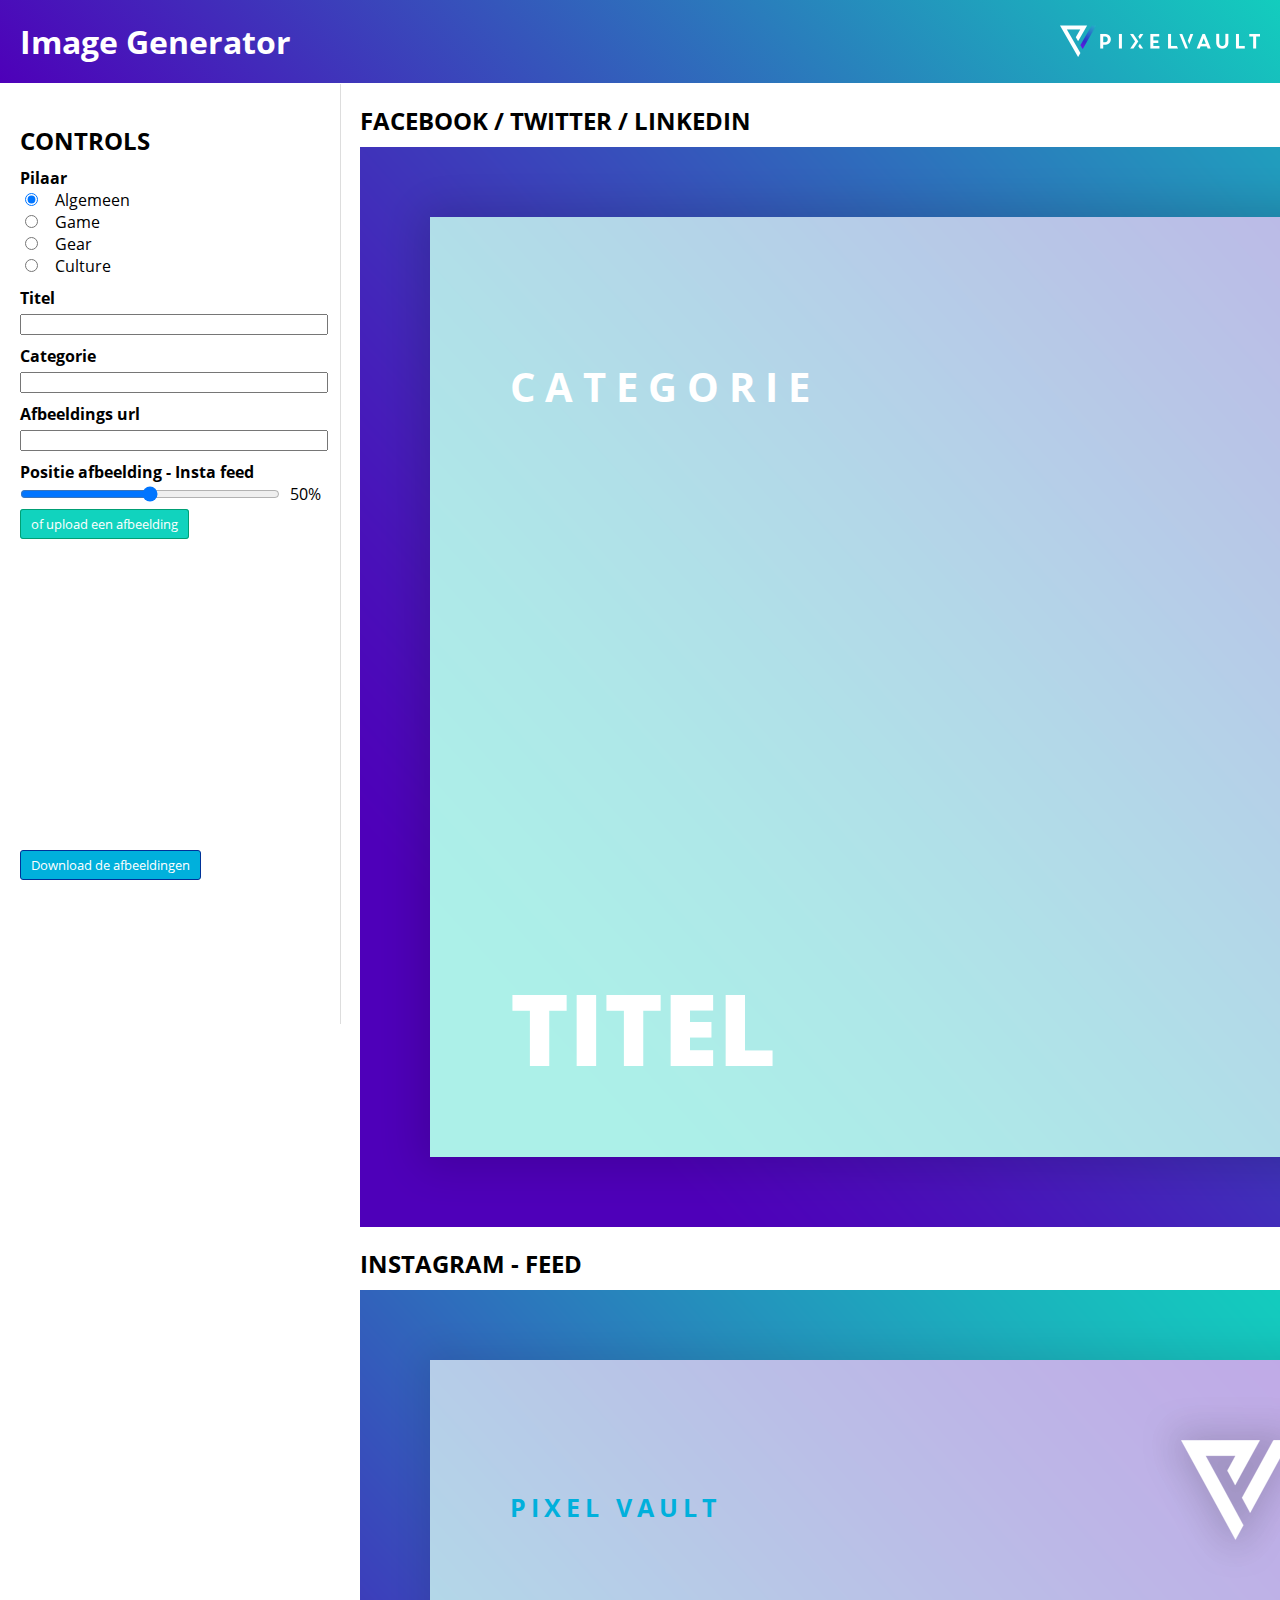
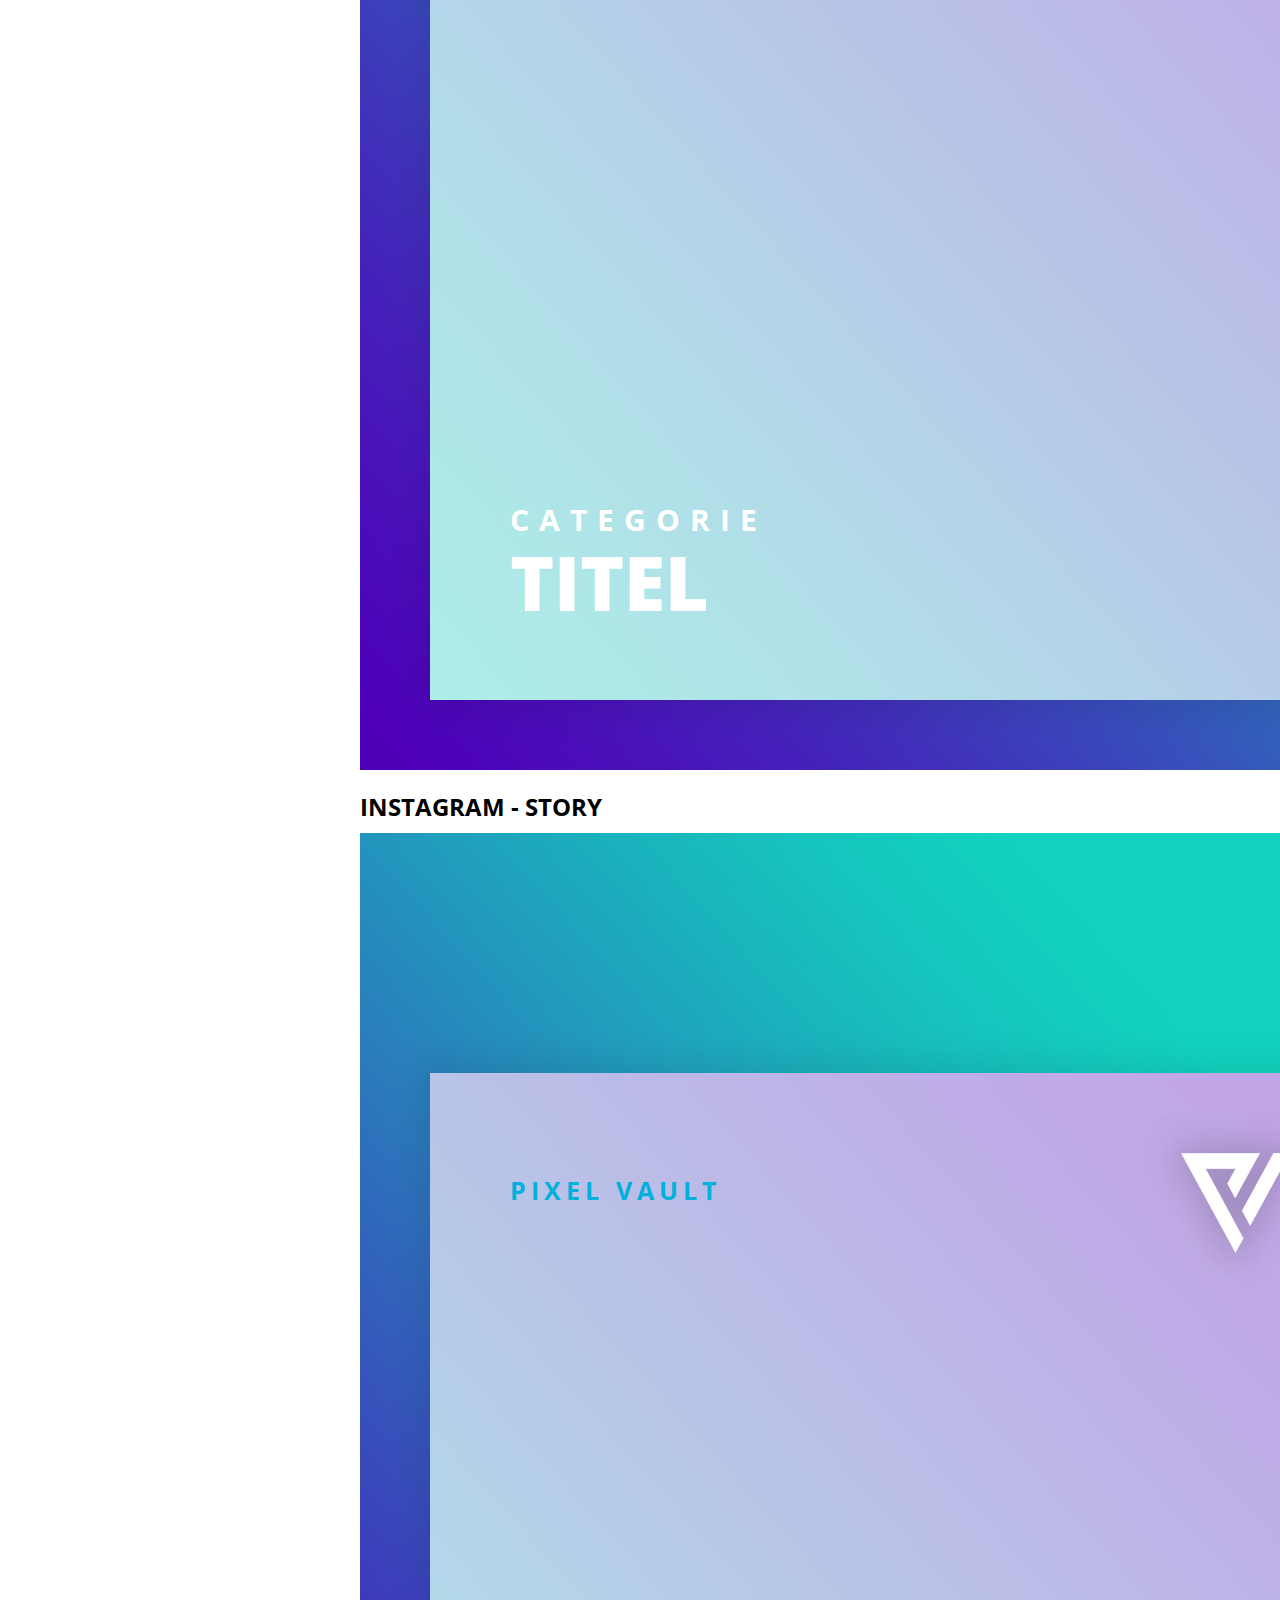
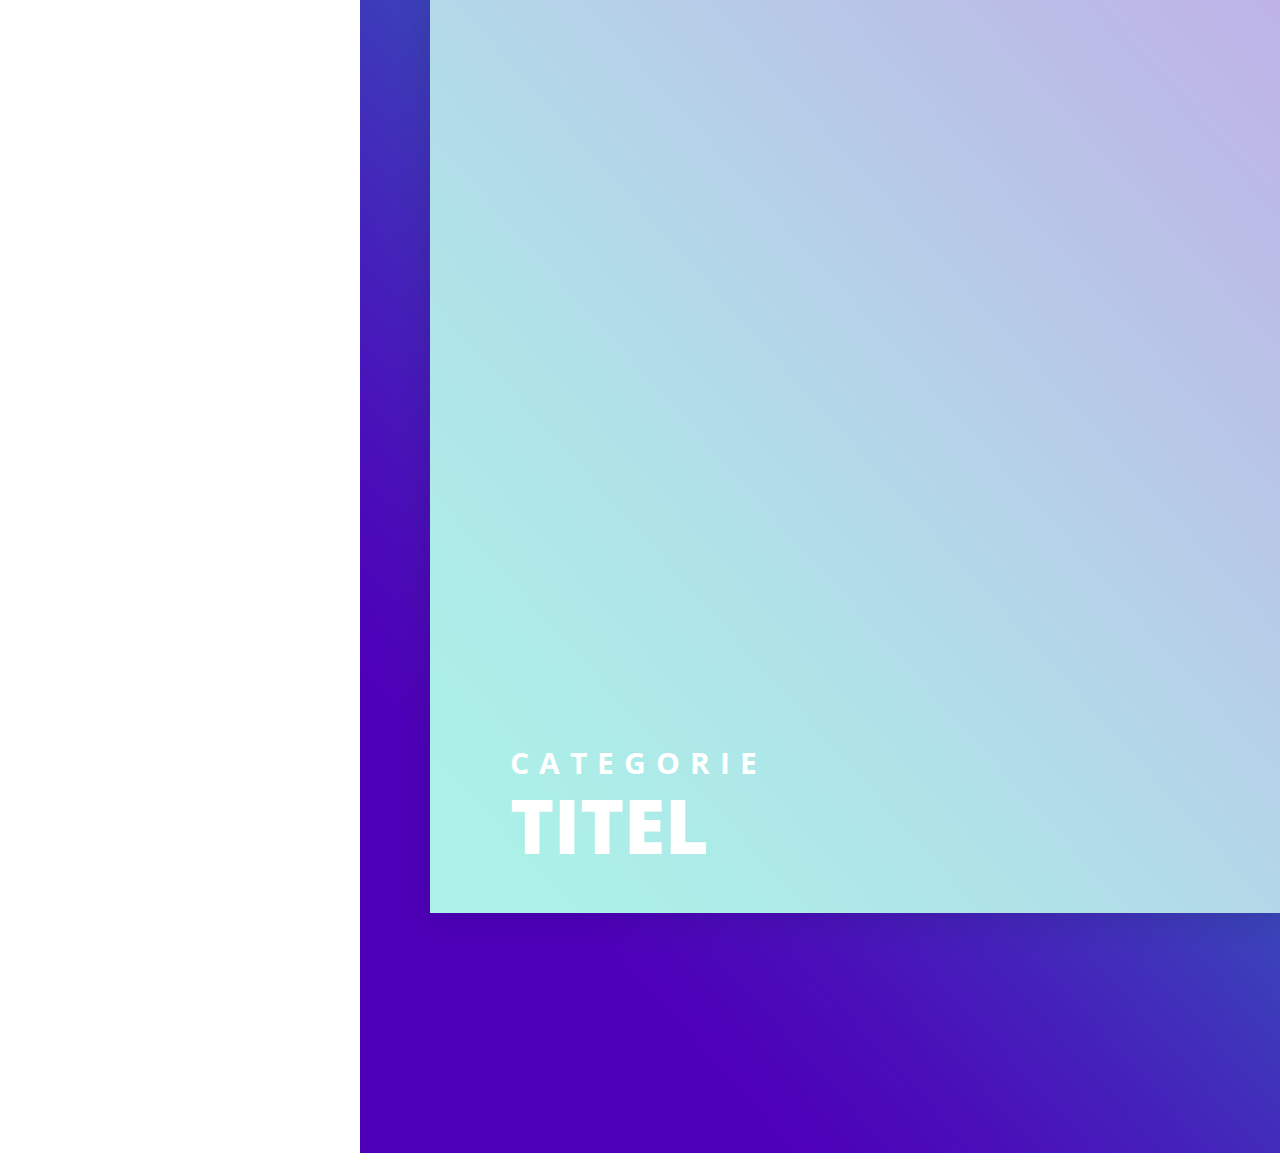
==== commit 10e31674: "Adding slider for positioning." ====
--- a/img-gen.html
+++ b/img-gen.html
@@ -136,12 +136,6 @@
     padding: 84px 0px 0px 0px;
    }
 
-   div.pillar {
-    background-color: white;
-    padding: 10px 20px;
-    transform: skewX(15deg);
-   }
-
    /*Input*/
    #input {
     width: 300px;
@@ -165,6 +159,25 @@
     margin: 0px 0px 0px 10px;
    }
 
+   #input .sliderContainer {
+    width: 100%;
+   }
+
+   #input .sliderContainer .sliderBox {
+    display: flex;
+    width: 100%;
+   }
+
+   #input .sliderContainer .sliderBox input {
+    width: 90%;
+    margin: 0px 10px 0px 0px;
+   }
+
+   #input .sliderContainer .sliderBox p {
+    width: 10%;
+    text-align: right;
+   }
+
    #input button#download {
     position: fixed;
     bottom: 20px;
@@ -190,8 +203,6 @@
    #output #output_16-9 {
     width: 1920px;
     height: 1080px;
-    background-color: rgba(51, 51, 51, 0.25);
-    overflow: hidden;
    }
    
    #output #output_16-9 .background_img {
@@ -208,30 +219,26 @@
     top: 0;
    } 
 
-   #output #output_16-9 .text {
-    position: absolute;
-    bottom: 140px;
-    left: 140px;
-    right: 140px;
-   }
-
    #output #output_16-9 h3.title {
     font-size: 100px;
+    position: absolute;
+    bottom: 150px;
+    left: 150px;
+    right: 150px;
    }
 
    #output #output_16-9 h4.category {
     font-size: 40px;
-    white-space: nowrap;
-   }
-
-   #output #output_16-9 div.pillar {
-    position: absolute;
-    left: 120px;
-    top: 190px;    
-   }
+    position: absolute;
+    top: 220px;
+    left: 150px;
+   }
+
    #output #output_16-9 h5.pillar {
     font-size: 25px;
-    transform: skewX(-15deg);
+    position: absolute;
+    right: 350px;
+    top: 230px;
    }
 
    /*1:1*/
@@ -239,7 +246,6 @@
     width: 1080px;
     height: 1080px;
     overflow: hidden;
-    background-color: rgba(51, 51, 51, 0.25);
    }
 
    #output #outpuy_1-1 .image_screen,
@@ -263,28 +269,23 @@
     top: 0;
    } 
    
-   #output #output_1-1 div.pillar {
-    position: absolute;
-    left: 120px;
-    top: 190px;    
-   }
-
    #output #output_1-1 h5.pillar {
     font-size: 25px;
-    transform: skewX(-15deg);
+    position: absolute;
+    top: 205px;
+    left: 150px;
    }
 
    #output #output_1-1 .text {
     position: absolute;
-    bottom: 140px;
-    left: 140px;
-    right: 140px;
+    bottom: 150px;
+    left: 150px;
+    right: 150px;
    }
 
    #output #output_1-1 h4.category {
     font-size: 30px;
     padding: 0 0 10px 0;
-    white-space: nowrap;
    }
 
    #output #output_1-1 h3.title {
@@ -296,7 +297,6 @@
     width: 1080px;
     height: 1920px;
     overflow: hidden;
-    background-color: rgba(51, 51, 51, 0.25);
    }
 
    #output #output_9-16 .background_img {
@@ -315,27 +315,23 @@
     top: 0;
    } 
 
-   #output #output_9-16 div.pillar {
-    position: absolute;
-    left: 120px;
-    top: 345px;    
-   }
    #output #output_9-16 h5.pillar {
     font-size: 25px;
-    transform: skewX(-15deg);
+    position: absolute;
+    top: 345px;
+    left: 150px;
    }
 
    #output #output_9-16 .text {
     position: absolute;
-    bottom: 300px;
-    left: 140px;
-    right: 140px;
+    bottom: 290px;
+    left: 150px;
+    right: 150px;
    }
 
    #output #output_9-16 h4.category {
     font-size: 30px;
     padding: 0 0 10px 0;
-    white-space: nowrap;
    }
 
    #output #output_9-16 h3.title {
@@ -379,6 +375,14 @@
       <input type="text" id="category">
       <p class="label">Afbeeldings url</p>
       <input type="text" id="imageurl">
+      
+      <div class="sliderContainer">
+       <p class="label">Positie afbeelding - Insta feed</p>
+       <div class="sliderBox">
+        <input type="range" min="0" max="100" value="50" id="slide_1-1_posx" class="slider">
+        <p class="sliderValue" id="slide_1-1_posx_output">50%</p>
+       </div>
+      </div>
       <div class="button_div">
        <input type="file" data-for="image" id="image" class="input" accept="image/gif, image/jpeg, image/png" name="image" style="display: none;">
        <label for="image" class="button upload">of upload een afbeelding</label>
@@ -390,13 +394,9 @@
       <div id="output_16-9" class="output general">
        <div style="position: relative;">
         <div class="overlay" style="background: url('./img/overlay_16-9_general.png'); background-size: cover; background-repeat: no-repeat;">
-         <div class="pillar">
+          <h4 class="category">Categorie</h4>
           <h5 class="pillar">Pixel Vault</h5>
-         </div>
-         <div class="text">
-          <h4 class="category">Categorie</h4>
           <h3 class="title">Titel</h3>
-         </div>
         </div>
         <div class="image_screen">
          <img src="" class="background_img" crossorigin="anonymous">
@@ -407,9 +407,7 @@
       <div id="output_1-1" class="output general">
        <div style="position: relative;">
         <div class="overlay" style="background: url('./img/overlay_1-1_general.png'); background-size: cover; background-repeat: no-repeat;">
-         <div class="pillar">
-          <h5 class="pillar">Pixel Vault</h5>
-         </div>
+         <h5 class="pillar">Pixel Vault</h5>
          <div class="text">
           <h4 class="category">Categorie</h4>
           <h3 class="title">Titel</h3>
@@ -424,9 +422,7 @@
       <div id="output_9-16" class="output general">
        <div style="position: relative;">
         <div class="overlay" style="background: url('./img/overlay_9-16_general.png'); background-size: cover; background-repeat: no-repeat;">
-         <div class="pillar">
-          <h5 class="pillar">Pixel Vault</h5>
-         </div>
+         <h5 class="pillar">Pixel Vault</h5>
          <div class="text">
           <h4 class="category">Categorie</h4>
           <h3 class="title">Titel</h3>
@@ -456,6 +452,13 @@
    $("#imageurl").on("input", function(){
     $(".background_img").attr('src',$(this).val());
    });
+
+   //Slider magie
+   $("#slide_1-1_posx").on("input", function(){
+    $("#slide_1-1_posx_output").text($(this).val() + '%');
+    $("#output #output_1-1 .background_img").css('left','calc(-50% + ' + $(this).val() + '%)')
+   });
+   
 
    //Verander classes en CSS op basis van pilaar
    $('input[name=pillar]').change(function() {
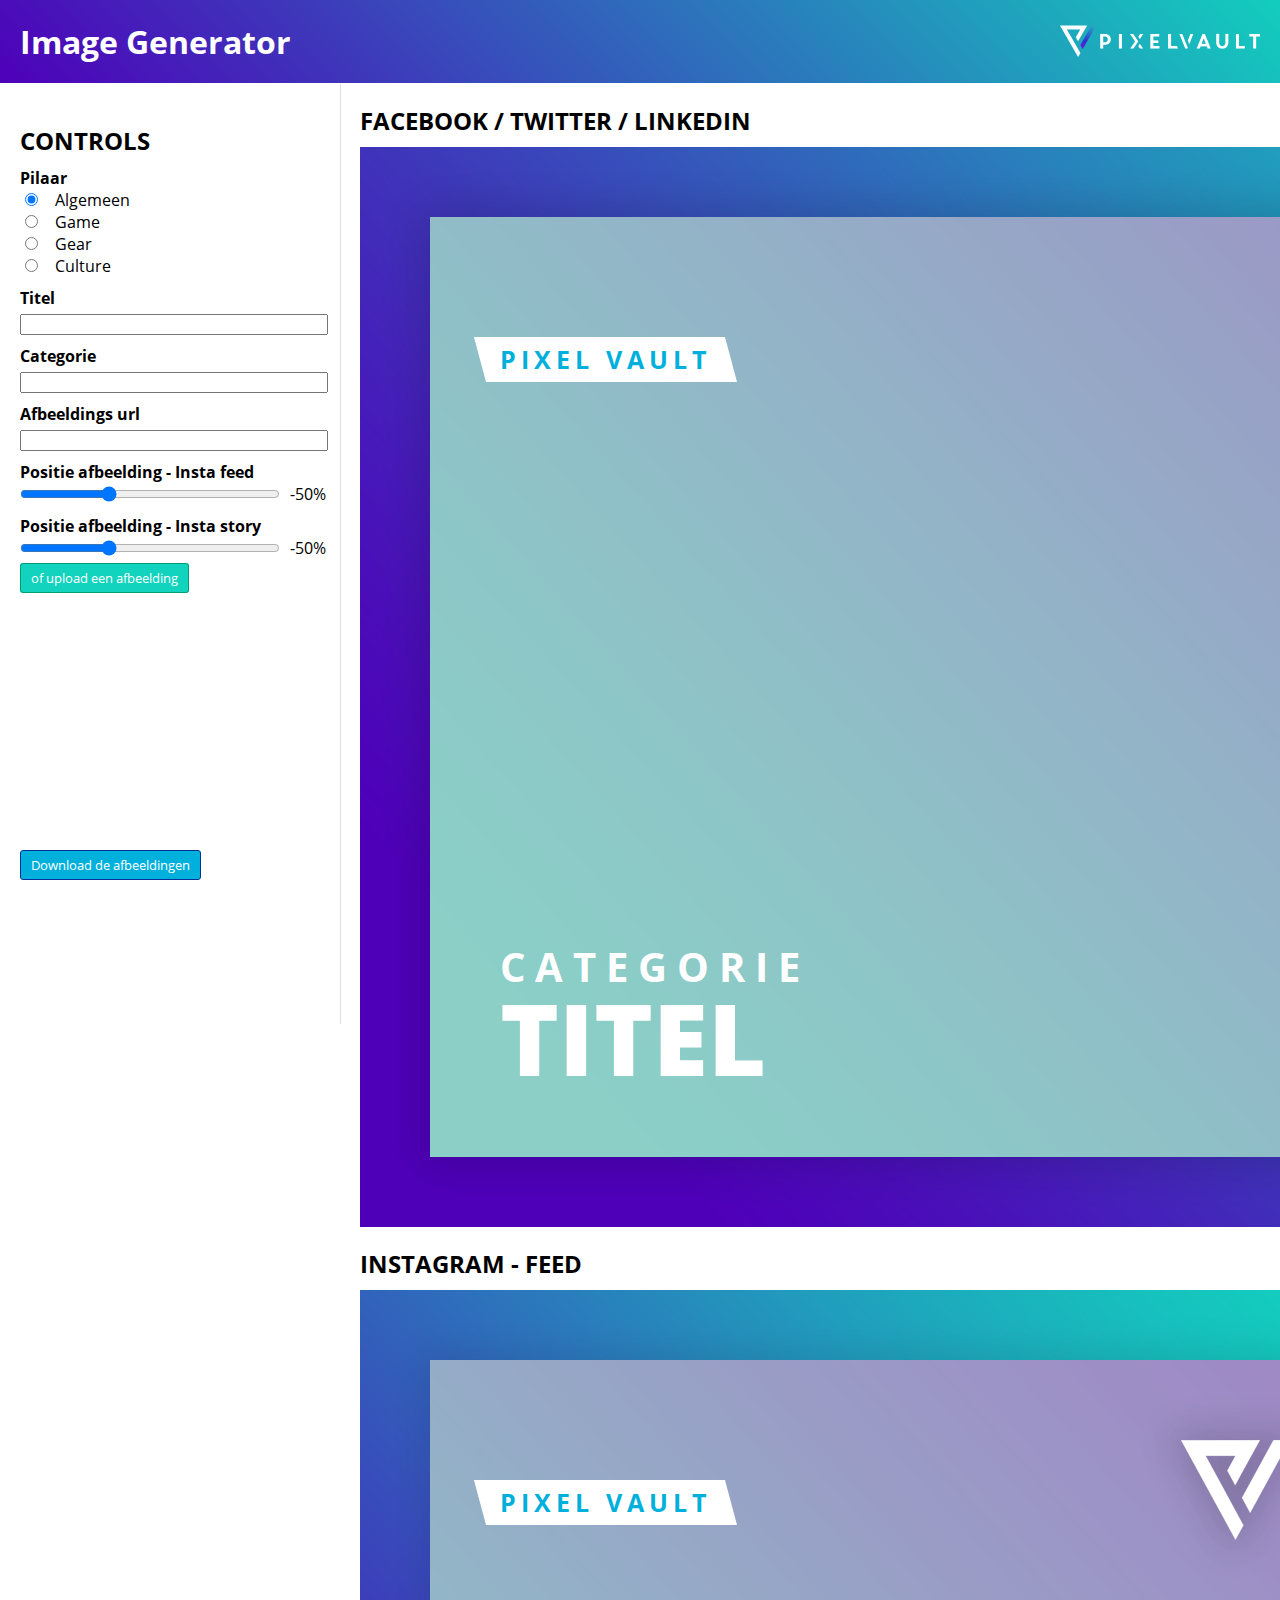
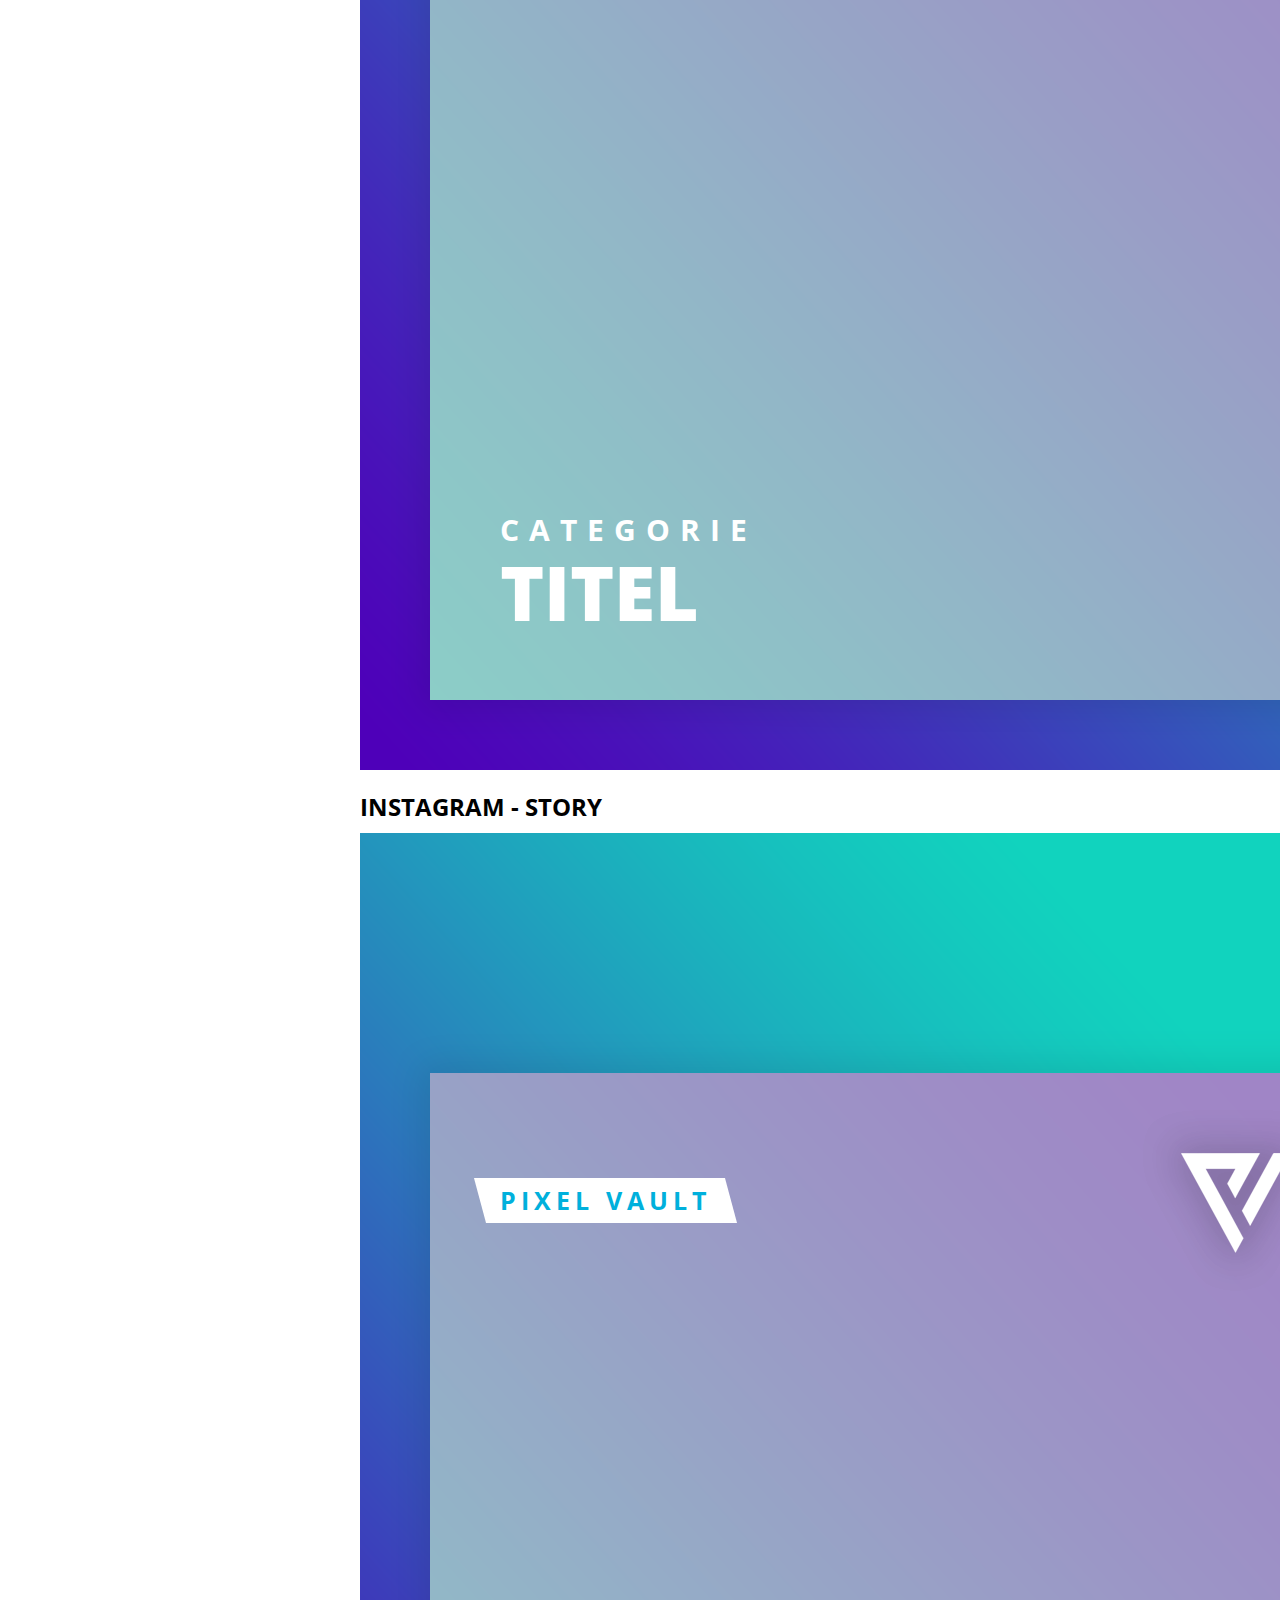
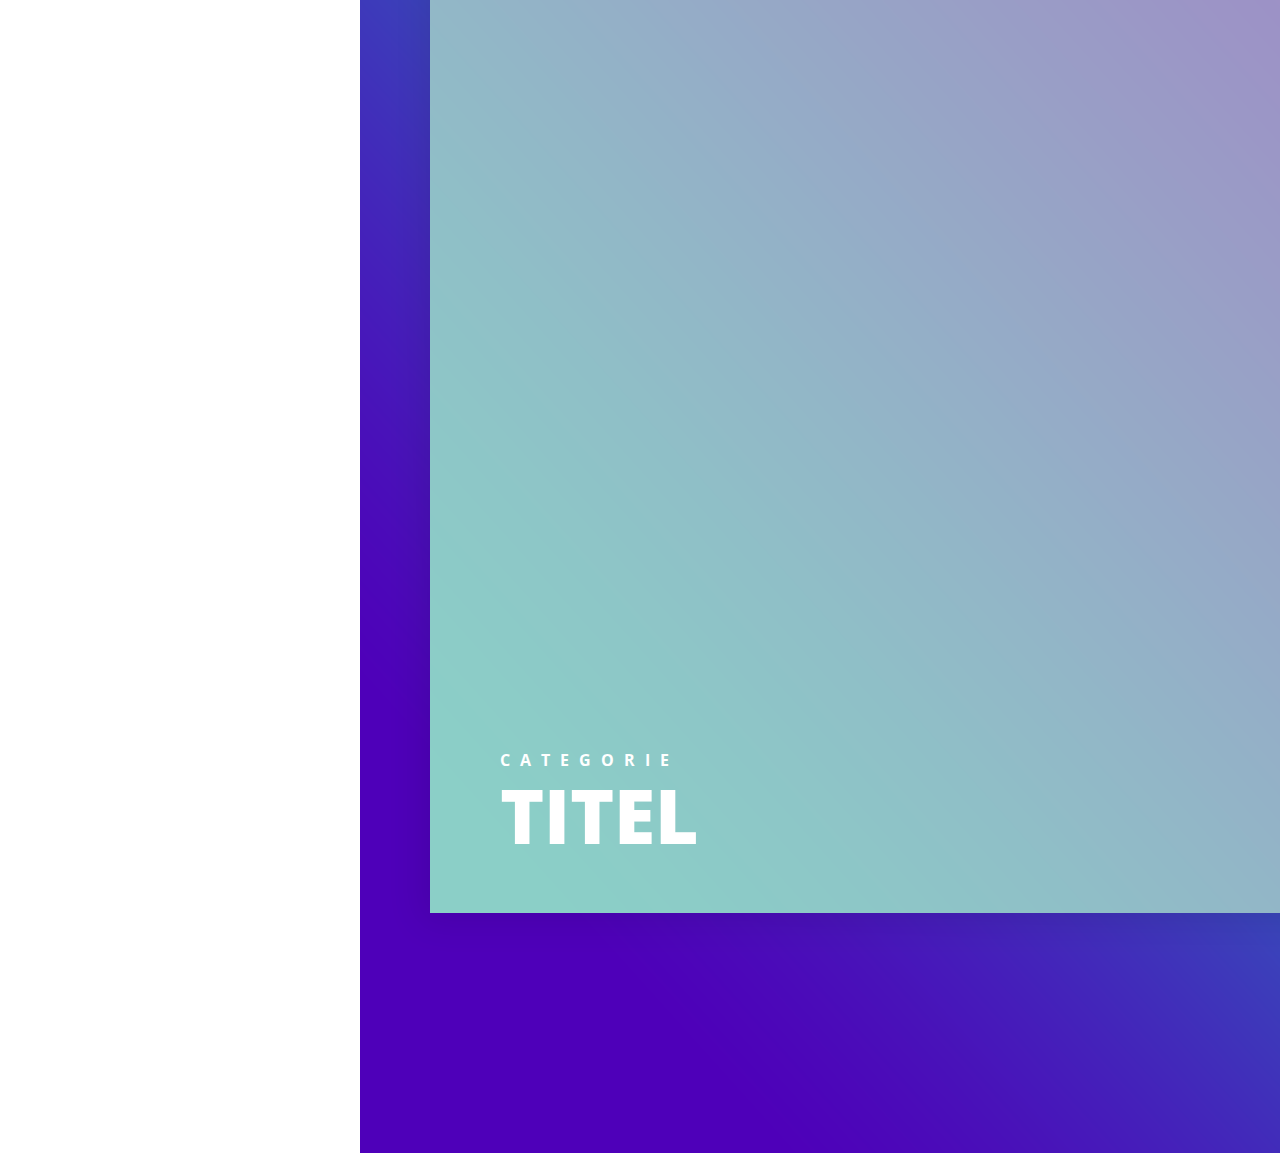
==== commit 2ff3d019: "Fixed position sliders for feed and story images" ====
--- a/img-gen.html
+++ b/img-gen.html
@@ -136,6 +136,12 @@
     padding: 84px 0px 0px 0px;
    }
 
+   div.pillar {
+    background-color: white;
+    padding: 10px 20px;
+    transform: skewX(15deg);
+   }
+
    /*Input*/
    #input {
     width: 300px;
@@ -203,6 +209,8 @@
    #output #output_16-9 {
     width: 1920px;
     height: 1080px;
+    background-color: rgba(51, 51, 51, 0.25);
+    overflow: hidden;
    }
    
    #output #output_16-9 .background_img {
@@ -219,26 +227,30 @@
     top: 0;
    } 
 
+   #output #output_16-9 .text {
+    position: absolute;
+    bottom: 140px;
+    left: 140px;
+    right: 140px;
+   }
+
    #output #output_16-9 h3.title {
     font-size: 100px;
-    position: absolute;
-    bottom: 150px;
-    left: 150px;
-    right: 150px;
    }
 
    #output #output_16-9 h4.category {
     font-size: 40px;
-    position: absolute;
-    top: 220px;
-    left: 150px;
-   }
-
+    white-space: nowrap;
+   }
+
+   #output #output_16-9 div.pillar {
+    position: absolute;
+    left: 120px;
+    top: 190px;    
+   }
    #output #output_16-9 h5.pillar {
     font-size: 25px;
-    position: absolute;
-    right: 350px;
-    top: 230px;
+    transform: skewX(-15deg);
    }
 
    /*1:1*/
@@ -246,6 +258,7 @@
     width: 1080px;
     height: 1080px;
     overflow: hidden;
+    background-color: rgba(51, 51, 51, 0.25);
    }
 
    #output #outpuy_1-1 .image_screen,
@@ -269,23 +282,28 @@
     top: 0;
    } 
    
+   #output #output_1-1 div.pillar {
+    position: absolute;
+    left: 120px;
+    top: 190px;    
+   }
+
    #output #output_1-1 h5.pillar {
     font-size: 25px;
-    position: absolute;
-    top: 205px;
-    left: 150px;
+    transform: skewX(-15deg);
    }
 
    #output #output_1-1 .text {
     position: absolute;
-    bottom: 150px;
-    left: 150px;
-    right: 150px;
+    bottom: 140px;
+    left: 140px;
+    right: 140px;
    }
 
    #output #output_1-1 h4.category {
     font-size: 30px;
     padding: 0 0 10px 0;
+    white-space: nowrap;
    }
 
    #output #output_1-1 h3.title {
@@ -297,6 +315,7 @@
     width: 1080px;
     height: 1920px;
     overflow: hidden;
+    background-color: rgba(51, 51, 51, 0.25);
    }
 
    #output #output_9-16 .background_img {
@@ -315,23 +334,27 @@
     top: 0;
    } 
 
+   #output #output_9-16 div.pillar {
+    position: absolute;
+    left: 120px;
+    top: 345px;    
+   }
    #output #output_9-16 h5.pillar {
     font-size: 25px;
-    position: absolute;
-    top: 345px;
-    left: 150px;
+    transform: skewX(-15deg);
    }
 
    #output #output_9-16 .text {
     position: absolute;
-    bottom: 290px;
-    left: 150px;
-    right: 150px;
-   }
-
-   #output #output_9-16 h4.category {
+    bottom: 300px;
+    left: 140px;
+    right: 140px;
+   }
+
+   #output #output_9-16 h4.category {/
     font-size: 30px;
     padding: 0 0 10px 0;
+    white-space: nowrap;
    }
 
    #output #output_9-16 h3.title {
@@ -375,12 +398,18 @@
       <input type="text" id="category">
       <p class="label">Afbeeldings url</p>
       <input type="text" id="imageurl">
-      
       <div class="sliderContainer">
        <p class="label">Positie afbeelding - Insta feed</p>
        <div class="sliderBox">
-        <input type="range" min="0" max="100" value="50" id="slide_1-1_posx" class="slider">
-        <p class="sliderValue" id="slide_1-1_posx_output">50%</p>
+        <input type="range" min="-75" max="0" value="-50" id="slide_1-1_posx" class="slider">
+        <p class="sliderValue" id="slide_1-1_posx_output">-50%</p>
+       </div>
+      </div>
+      <div class="sliderContainer">
+       <p class="label">Positie afbeelding - Insta story</p>
+       <div class="sliderBox">
+        <input type="range" min="-75" max="0" value="-50" id="slide_9-16_posx" class="slider">
+        <p class="sliderValue" id="slide_9-16_posx_output">-50%</p>
        </div>
       </div>
       <div class="button_div">
@@ -394,9 +423,13 @@
       <div id="output_16-9" class="output general">
        <div style="position: relative;">
         <div class="overlay" style="background: url('./img/overlay_16-9_general.png'); background-size: cover; background-repeat: no-repeat;">
+         <div class="pillar">
+          <h5 class="pillar">Pixel Vault</h5>
+         </div>
+         <div class="text">
           <h4 class="category">Categorie</h4>
-          <h5 class="pillar">Pixel Vault</h5>
           <h3 class="title">Titel</h3>
+         </div>
         </div>
         <div class="image_screen">
          <img src="" class="background_img" crossorigin="anonymous">
@@ -407,7 +440,9 @@
       <div id="output_1-1" class="output general">
        <div style="position: relative;">
         <div class="overlay" style="background: url('./img/overlay_1-1_general.png'); background-size: cover; background-repeat: no-repeat;">
-         <h5 class="pillar">Pixel Vault</h5>
+         <div class="pillar">
+          <h5 class="pillar">Pixel Vault</h5>
+         </div>
          <div class="text">
           <h4 class="category">Categorie</h4>
           <h3 class="title">Titel</h3>
@@ -422,7 +457,9 @@
       <div id="output_9-16" class="output general">
        <div style="position: relative;">
         <div class="overlay" style="background: url('./img/overlay_9-16_general.png'); background-size: cover; background-repeat: no-repeat;">
-         <h5 class="pillar">Pixel Vault</h5>
+         <div class="pillar">
+          <h5 class="pillar">Pixel Vault</h5>
+         </div>
          <div class="text">
           <h4 class="category">Categorie</h4>
           <h3 class="title">Titel</h3>
@@ -456,9 +493,13 @@
    //Slider magie
    $("#slide_1-1_posx").on("input", function(){
     $("#slide_1-1_posx_output").text($(this).val() + '%');
-    $("#output #output_1-1 .background_img").css('left','calc(-50% + ' + $(this).val() + '%)')
-   });
-   
+    $("#output #output_1-1 .background_img").css('left',$(this).val() + '%')
+   });
+
+   $("#slide_9-16_posx").on("input", function(){
+    $("#slide_9-16_posx_output").text($(this).val() + '%');
+    $("#output #output_9-16 .background_img").css('left',$(this).val() + '%')
+   });
 
    //Verander classes en CSS op basis van pilaar
    $('input[name=pillar]').change(function() {
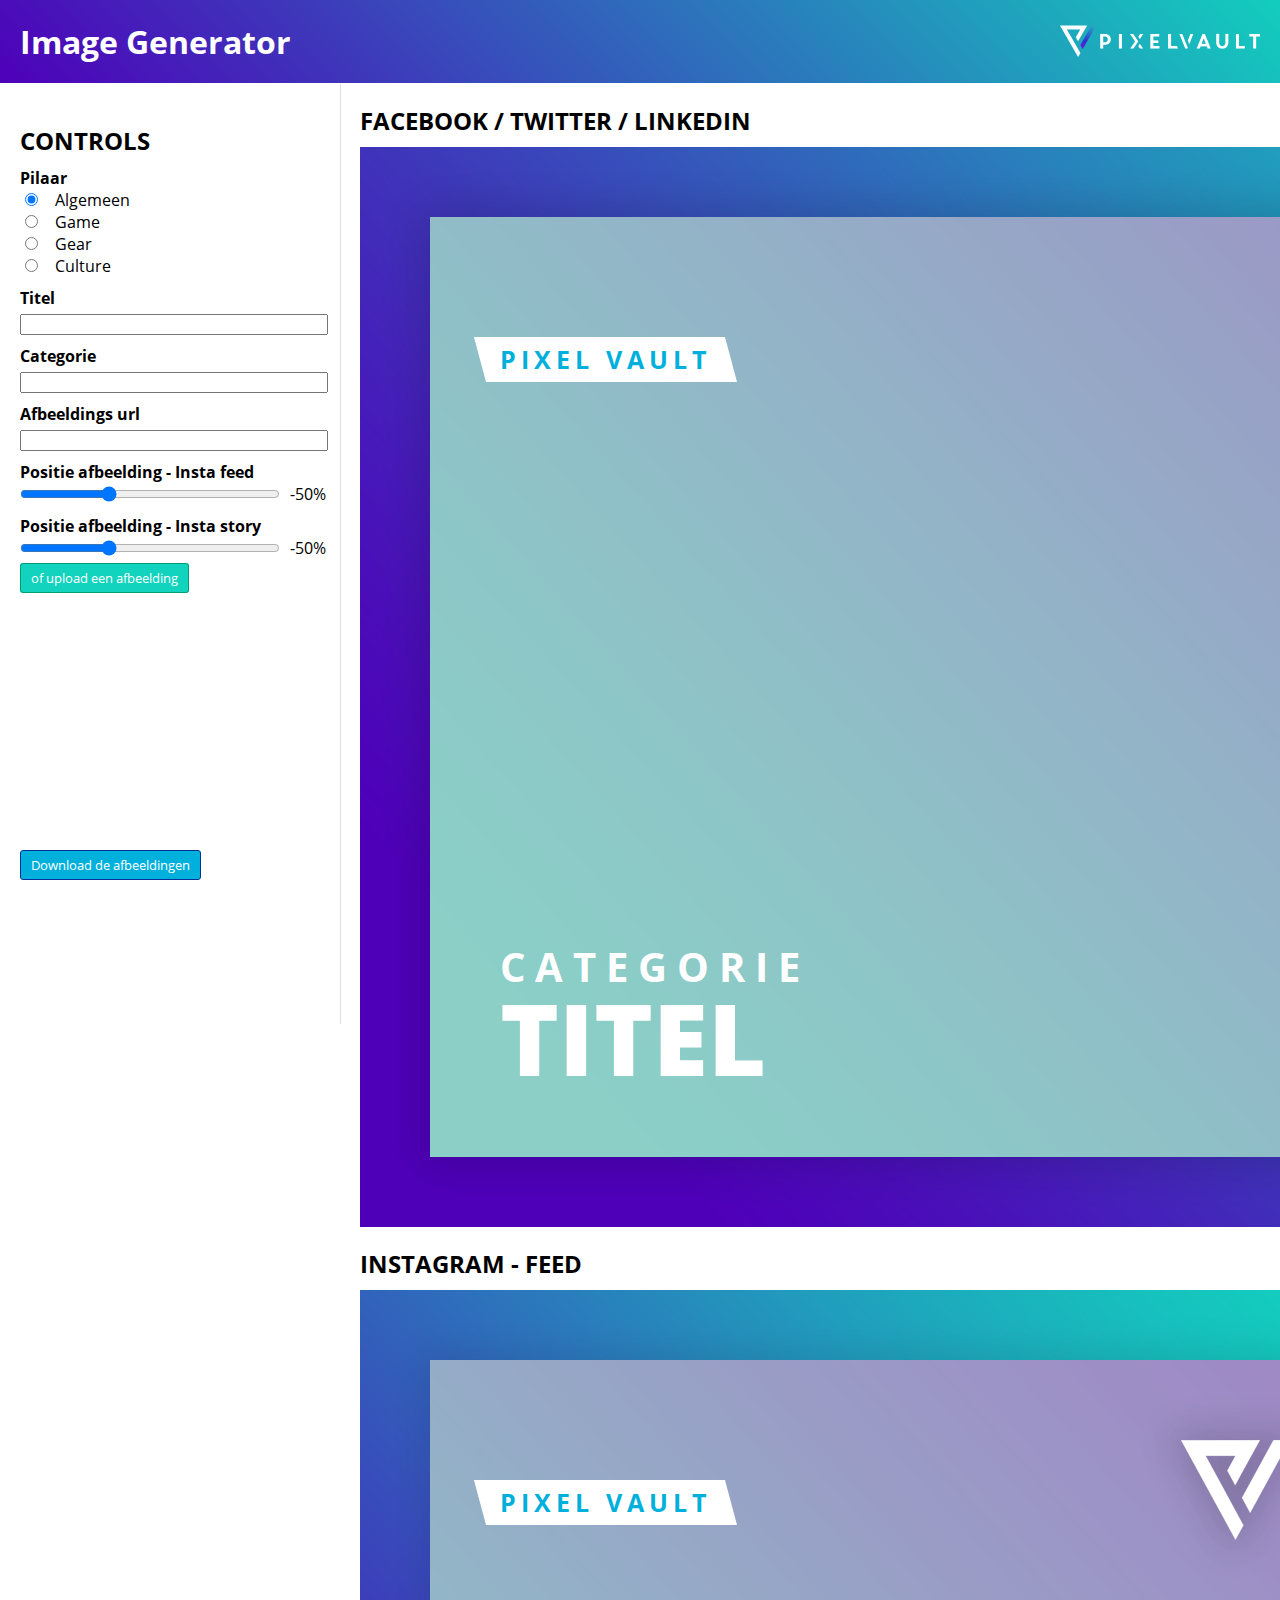
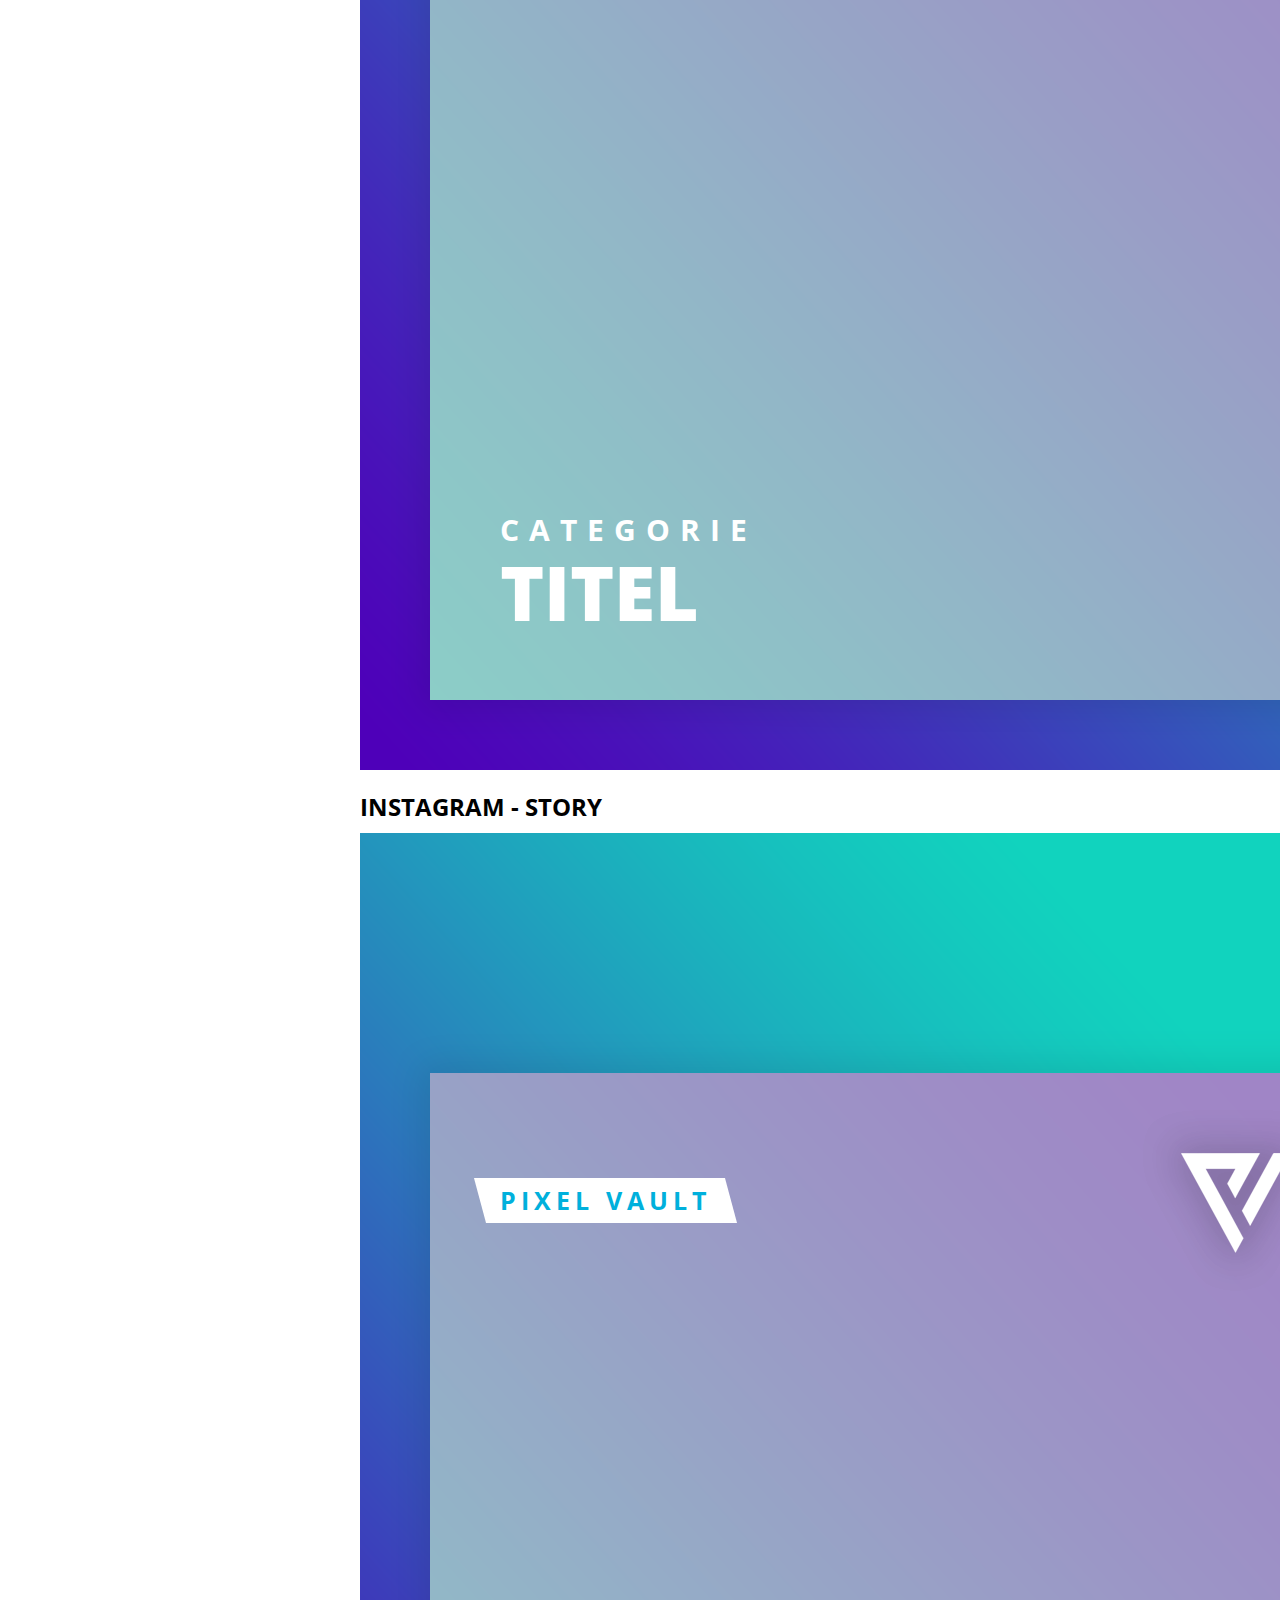
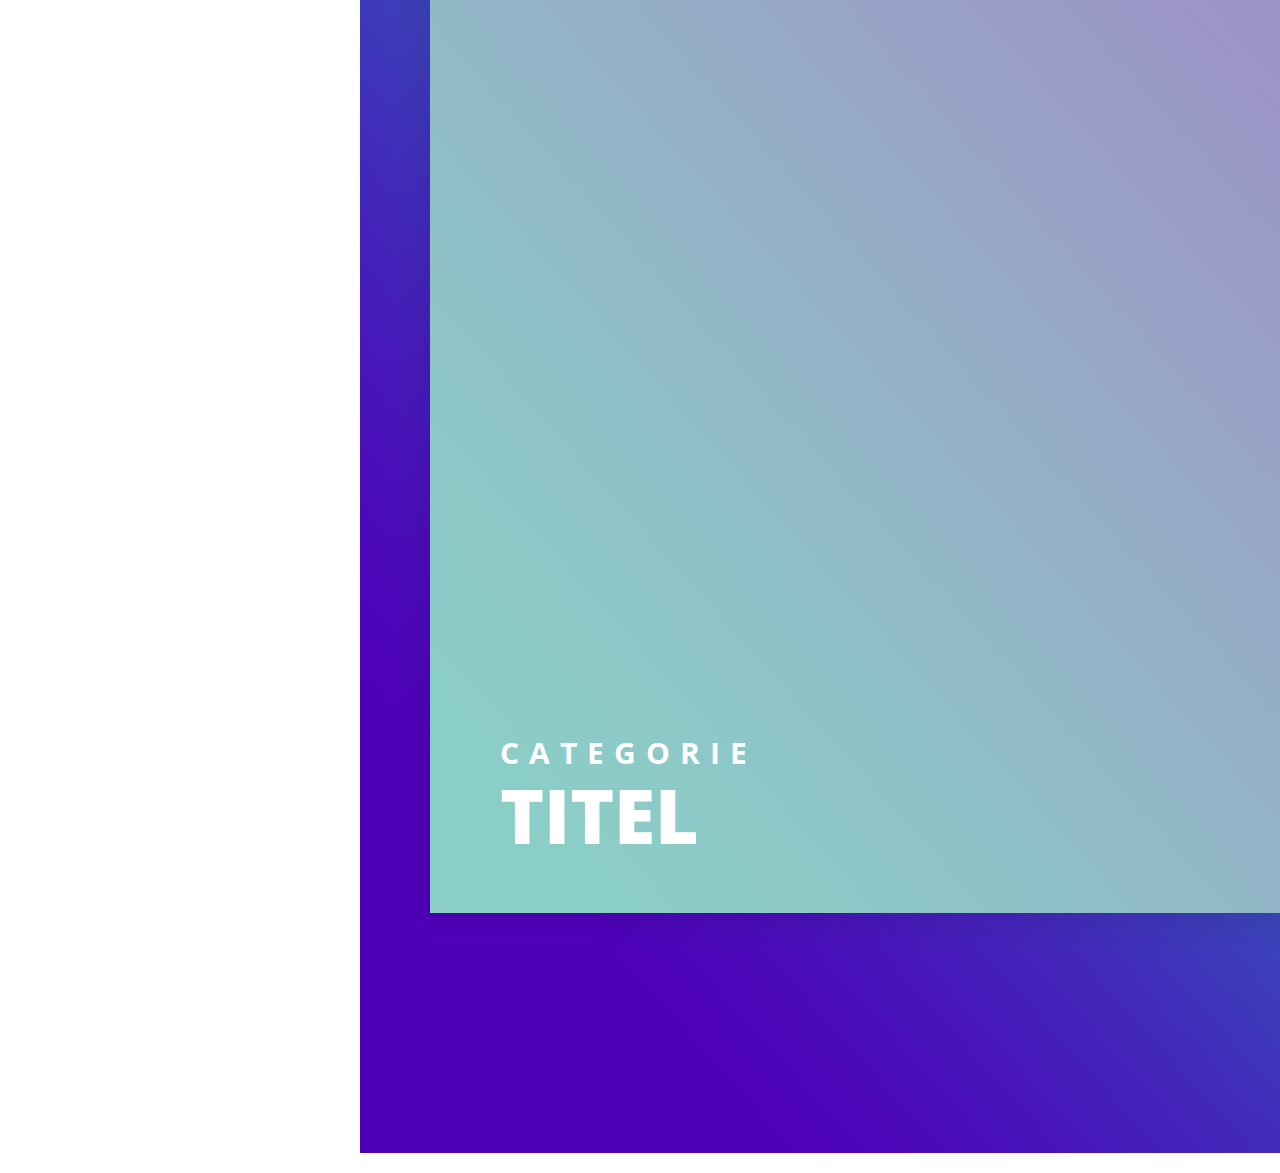
==== commit 952a3d72: "Fixed CSS error" ====
--- a/img-gen.html
+++ b/img-gen.html
@@ -351,7 +351,7 @@
     right: 140px;
    }
 
-   #output #output_9-16 h4.category {/
+   #output #output_9-16 h4.category {
     font-size: 30px;
     padding: 0 0 10px 0;
     white-space: nowrap;
